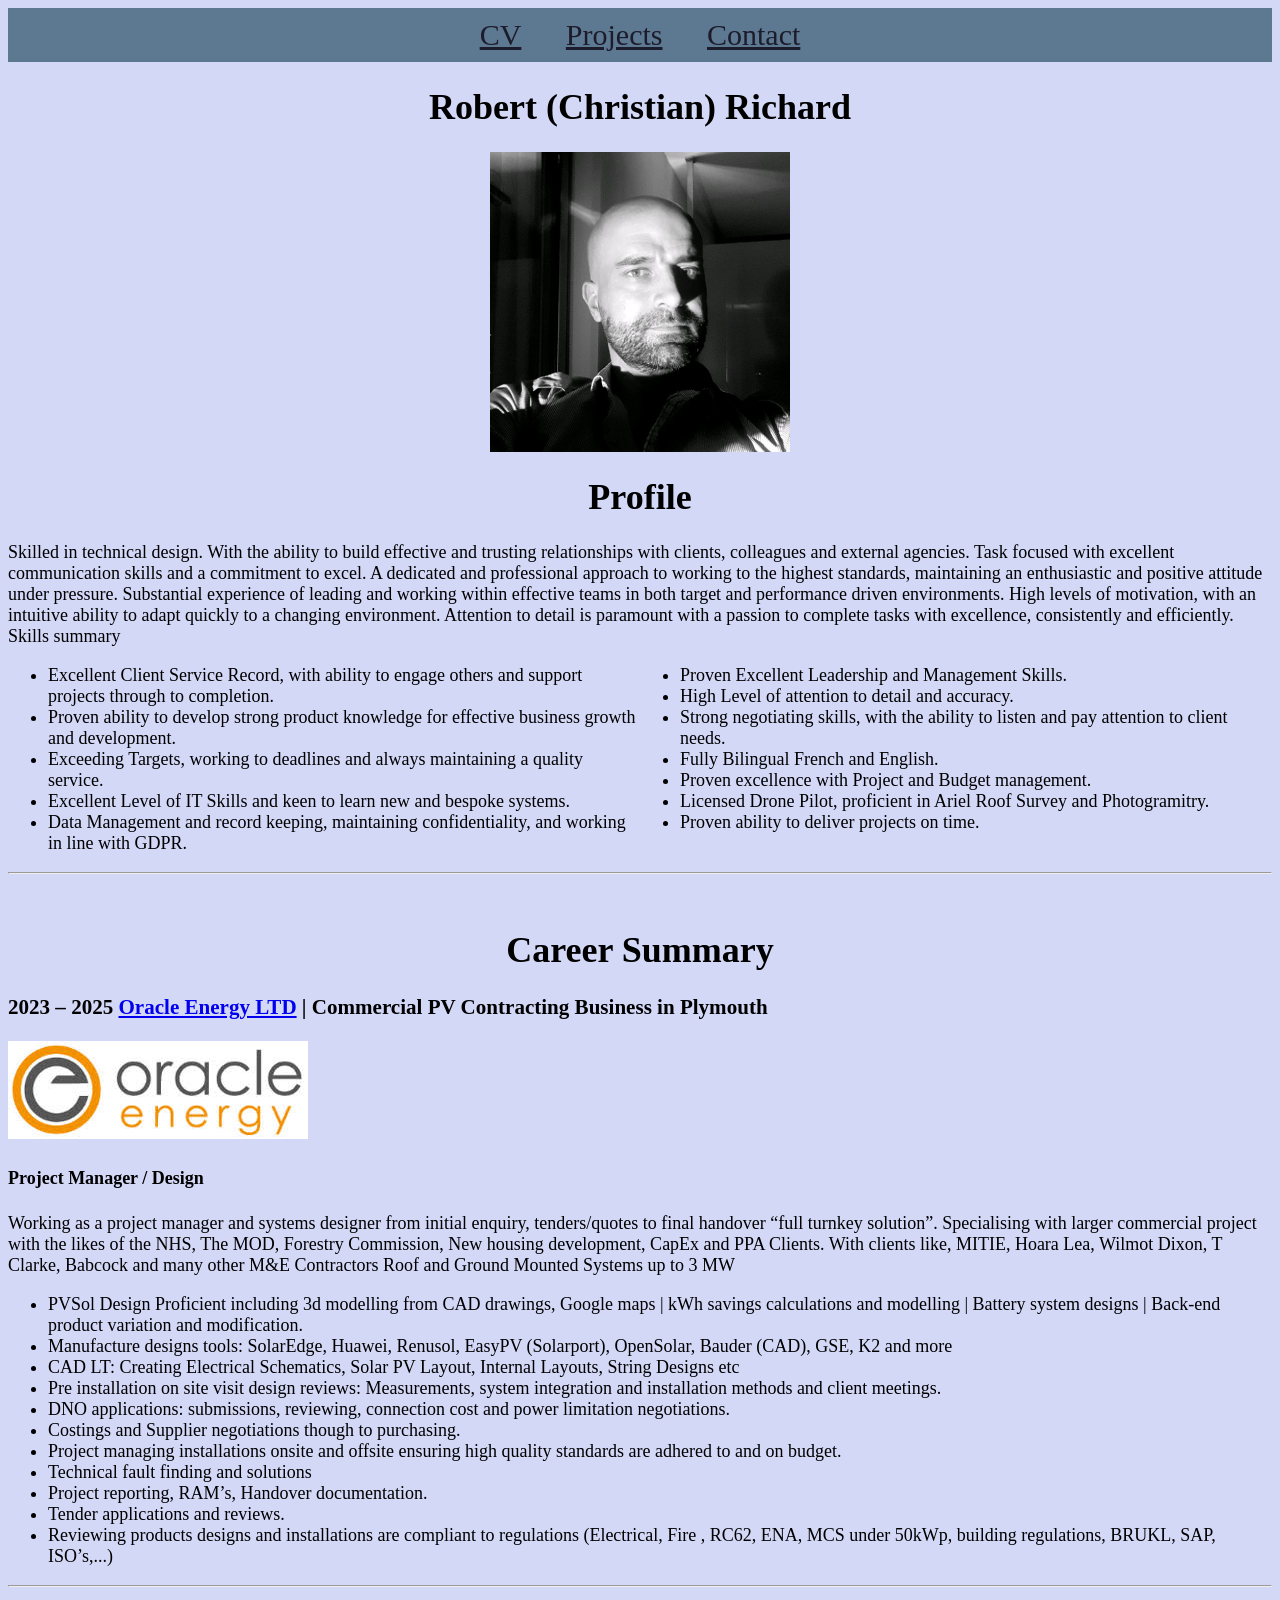
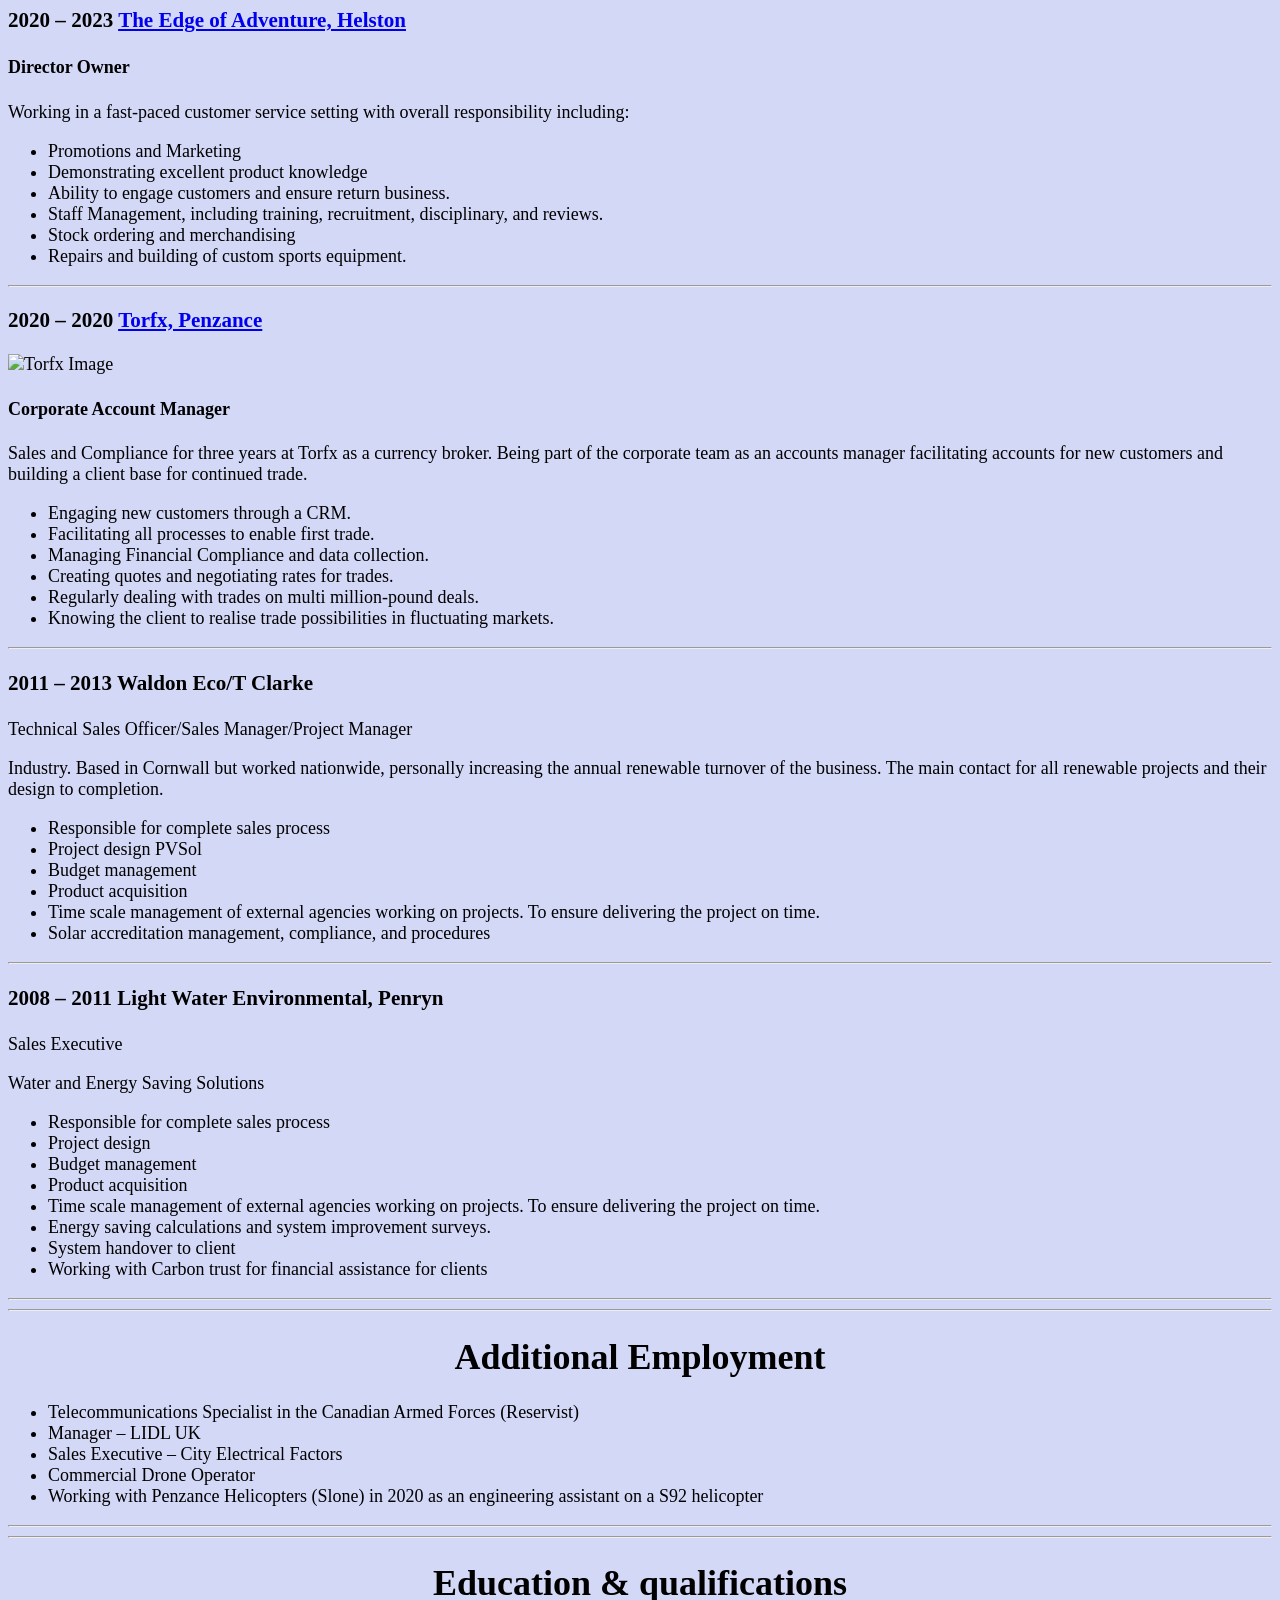
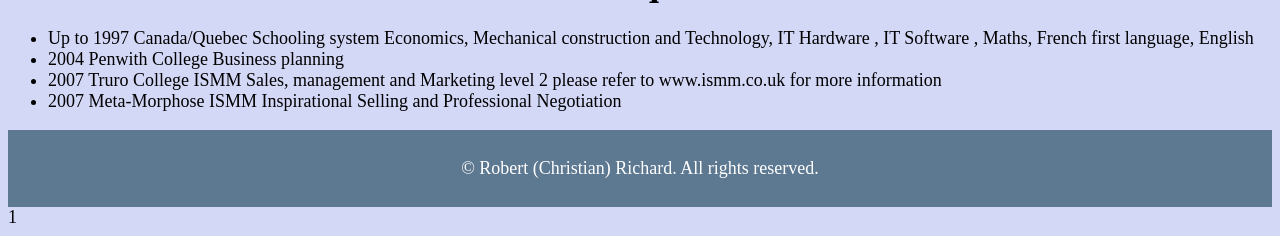
==== index.html @ bf820666 "Upxdate 13" ====
<!DOCTYPE html>
<html lang="en">
<head>
    <meta charset="UTF-8">
    <meta name="viewport" content="width=device-width, initial-scale=1.0">
    <link rel="stylesheet" href="./style.css">
    <title>Robert (Christian) Richard</title>
</head>



    <nav>
        
        <div class="nav-links">
            <a href="./Index.html">CV</a>
            <a href="./Projects.html">Projects</a>
            <a href="./Contact.html">Contact</a>
        </div>

    </nav>


<h1>Robert (Christian) Richard</h1>

<div>
  <img src="./Images/Chris Linkrdin.png" class="center" width="300" alt="Chris LinkedIn Image">

</div>


<body>
<h1>Profile</h1>


<p>Skilled in technical design. With the ability to build effective and trusting relationships with clients, colleagues and external agencies. Task focused with excellent communication skills and a commitment to excel. A dedicated and professional approach to working to the highest standards, maintaining an enthusiastic and positive attitude under pressure.  
Substantial experience of leading and working within effective teams in both target and performance driven environments. High levels of motivation, with an intuitive ability to adapt quickly to a changing environment. Attention to detail is paramount with a passion to complete tasks with excellence, consistently and efficiently. 
Skills summary </p>
<ul class="two-col-list">
	<li>Excellent Client Service Record, with ability to engage others and support projects through to completion.</li>
	<li>Proven ability to develop strong product knowledge for effective business growth and development.</li>
	<li>Exceeding Targets, working to deadlines and always maintaining a quality service.</li>
	<li>Excellent Level of IT Skills and keen to learn new and bespoke systems.</li>
	<li>Data Management and record keeping, maintaining confidentiality, and working in line with GDPR.</li>
	<li>Proven Excellent Leadership and Management Skills.</li>
	<li>High Level of attention to detail and accuracy.</li>
	<li>Strong negotiating skills, with the ability to listen and pay attention to client needs.</li>
	<li>Fully Bilingual French and English.</li>
	<li>Proven excellence with Project and Budget management.</li>
	<li>Licensed Drone Pilot, proficient in Ariel Roof Survey and Photogramitry.</li>
	<li>Proven ability to deliver projects on time.</li>
</ul>

<hr>

<br>
<h1>Career Summary</h1>
<div>

	<h3>
  2023 – 2025 <a href="https://www.oracleenergy.co.uk" target="_blank" rel="noopener noreferrer">Oracle Energy LTD</a> | Commercial PV Contracting Business in Plymouth</h3>

<img src="images/Oracle image 2.jpeg" alt="Oracle LTD Image" width="300" >
<H4>Project Manager / Design</H4>


<p>Working as a project manager and systems designer from initial enquiry, tenders/quotes to final handover “full turnkey solution”.   

Specialising with larger commercial project with the likes of the NHS, The MOD, Forestry Commission, New housing development, CapEx and PPA Clients. With clients like, MITIE, Hoara Lea, Wilmot Dixon, T Clarke, Babcock and many other M&E Contractors 

Roof and Ground Mounted Systems up to 3 MW</p>
   	
<ul>
	<li>PVSol Design Proficient including 3d modelling from CAD drawings, Google maps | kWh savings calculations and modelling | Battery system designs | Back-end product variation and modification. </li>
	<li>Manufacture designs tools: SolarEdge, Huawei, Renusol, EasyPV (Solarport), OpenSolar, Bauder (CAD), GSE, K2 and more</li>
	<li>CAD LT: Creating Electrical Schematics, Solar PV Layout, Internal Layouts, String Designs etc </li>
	<li>Pre installation on site visit design reviews: Measurements, system integration and installation methods and client meetings. </li>
	<li>DNO applications: submissions, reviewing, connection cost and power limitation negotiations.   </li>
	<li>Costings and Supplier negotiations though to purchasing.  </li>
	<li>Project managing installations onsite and offsite ensuring high quality standards are adhered to and on budget.</li>
	<li>Technical fault finding and solutions </li>
	<li>Project reporting, RAM’s, Handover documentation. </li>
	<li>Tender applications and reviews. </li>
	<li>Reviewing products designs and installations are compliant to regulations (Electrical, Fire , RC62, ENA, MCS under 50kWp, building regulations, BRUKL, SAP, ISO’s,...) </li>

</div>

<hr>

<div>

<h3>2020 – 2023		 <a <a href="https://cornwall-living.co.uk/business/edge-of-adventure/" target="_blank" rel="noopener noreferrer"> The Edge of Adventure, Helston</a></h3>



<h4>Director Owner</h4> 
 
<p>Working in a fast-paced customer service setting with overall responsibility including: </p>
<ul>
	<li>Promotions and Marketing </li>
	<li>Demonstrating excellent product knowledge </li>
	<li>Ability to engage customers and ensure return business. </li>
	<li>Staff Management, including training, recruitment, disciplinary, and reviews. </li>
	<li>Stock ordering and merchandising </li>
	<li>Repairs and building of custom sports equipment. </li>
</ul>

</div>

<hr>

<div>
 
<h3>2020 – 2020 <a href="https://blog.torfx.com/company-news/meet-the-team-chris-richard-corporate-accountant-executive/" target="_blank" rel="noopener noreferrer">Torfx, Penzance</a> </h3>
<img src="/GithubPersonalwebpage/Images/Torfx.jpeg" alt="Torfx Image" width="300" >


<h4>Corporate Account Manager</h4>
 
<p>Sales and Compliance for three years at Torfx as a currency broker. Being part of the corporate team as an accounts manager facilitating accounts for new customers and building a client base for continued trade.</p>
<ul>

<li>Engaging new customers through a CRM. </li>
<li>Facilitating all processes to enable first trade. </li>
<li>Managing Financial Compliance and data collection. </li>
<li>Creating quotes and negotiating rates for trades. </li>
<li>Regularly dealing with trades on multi million-pound deals. </li>
<li>Knowing the client to realise trade possibilities in fluctuating markets. </li>
</ul> 


</div>

<hr>

<div>
 
<h3>2011 – 2013 	 	  	Waldon Eco/T Clarke </h3>
<h4></h4>Technical Sales Officer/Sales Manager/Project Manager </h4>
 
<p> Industry. Based in Cornwall but worked nationwide, personally increasing the annual renewable turnover of the business. The main contact for all renewable projects and their design to completion. </p>
<ul>
	<li>Responsible for complete sales process </li>
	<li>Project design PVSol</li>
	<li>Budget management </li>
	<li>Product acquisition </li>
	<li>Time scale management of external agencies working on projects. To ensure delivering the project on time. </li>
	<li>Solar accreditation management, compliance, and procedures </li>

</ul> 
</div>

<hr>

<div>
 
<h3>2008 – 2011  	 	 	Light Water Environmental, Penryn </h3> 
<h4></h4>Sales Executive</h4>
 
<p>Water and Energy Saving Solutions </p>
<ul>
	<li>Responsible for complete sales process </li>
	<li>Project design </li>
	<li>Budget management </li>
	<li>Product acquisition </li>
	<li>Time scale management of external agencies working on projects. To ensure delivering the project on time. </li>
	<li>Energy saving calculations and system improvement surveys. </li>
	<li>System handover to client </li>
	<li>Working with Carbon trust for financial assistance for clients </li>
 
</ul> 

</div>

<hr>
<hr>

<div>
<h1>Additional Employment</h1>
 <ul>

<li>Telecommunications Specialist in the Canadian Armed Forces (Reservist) 
<li> Manager – LIDL UK 
<li>Sales Executive – City Electrical Factors 
<li>Commercial Drone Operator
<li>Working with Penzance Helicopters (Slone) in 2020 as an engineering assistant on a S92 helicopter   
 </ul>

</div>


<hr>
<hr>

<div>

<h1>Education & qualifications</h1>
<ul>
	<li>Up to 1997 Canada/Quebec Schooling system Economics, Mechanical construction and Technology, IT Hardware , IT Software , Maths, French first language, English </li>
	<li>2004 Penwith College Business planning  </li>
	<li>2007 Truro College ISMM Sales, management and Marketing level 2 please refer to www.ismm.co.uk for more information </li>
	<li>2007 Meta-Morphose ISMM Inspirational Selling and Professional Negotiation   </li>
</ul>




  <footer>
    <div id="footer">
        <p>&copy; Robert (Christian) Richard. All rights reserved.</p>
    </div>
  </footer>

1
</html>
---- style.css ----
nav {
    background-color: #5d7891;
    color: white;
    padding: 10px 20px;
    text-align: center;

}

nav .nav-links a {
    font-size: 30px;  
margin: 0 20px


}

nav .nav-links a {
    color: #1d1c2c; /* ← pick any colour you want */
}


body {

* 
    margin: 0;
    padding: 0;
    box-sizing: border-box;
    font-family: times new roman;
font-size: 18px;

    background-color: #d4d8f7;


}


img.center {
  display: block;
  margin-left: auto;
  margin-right: auto;


}



h1 {
    text-align: center;
}


.two-col-list {
  columns: 2;
  column-gap: 40px; 
}


.big-center {
  font-size: 22px;
  text-align: center;

}





.form-group {
    margin-bottom: 20px;
}

.section {
    margin: auto;
    padding: 20px;
    margin-bottom: 40px;
    width: 800px
}

input[type="submit"] {
    background-color: #007acc;
    color: white;
    border: none;
    padding: 10px 20px;
    cursor: pointer;
    border-radius: 4px;

}

.my-text-h2 {
  text-align: center;
}




footer {
    background-color: #5d7891;
    color: white;
    padding: 10px 20px;
    text-align: center;

}
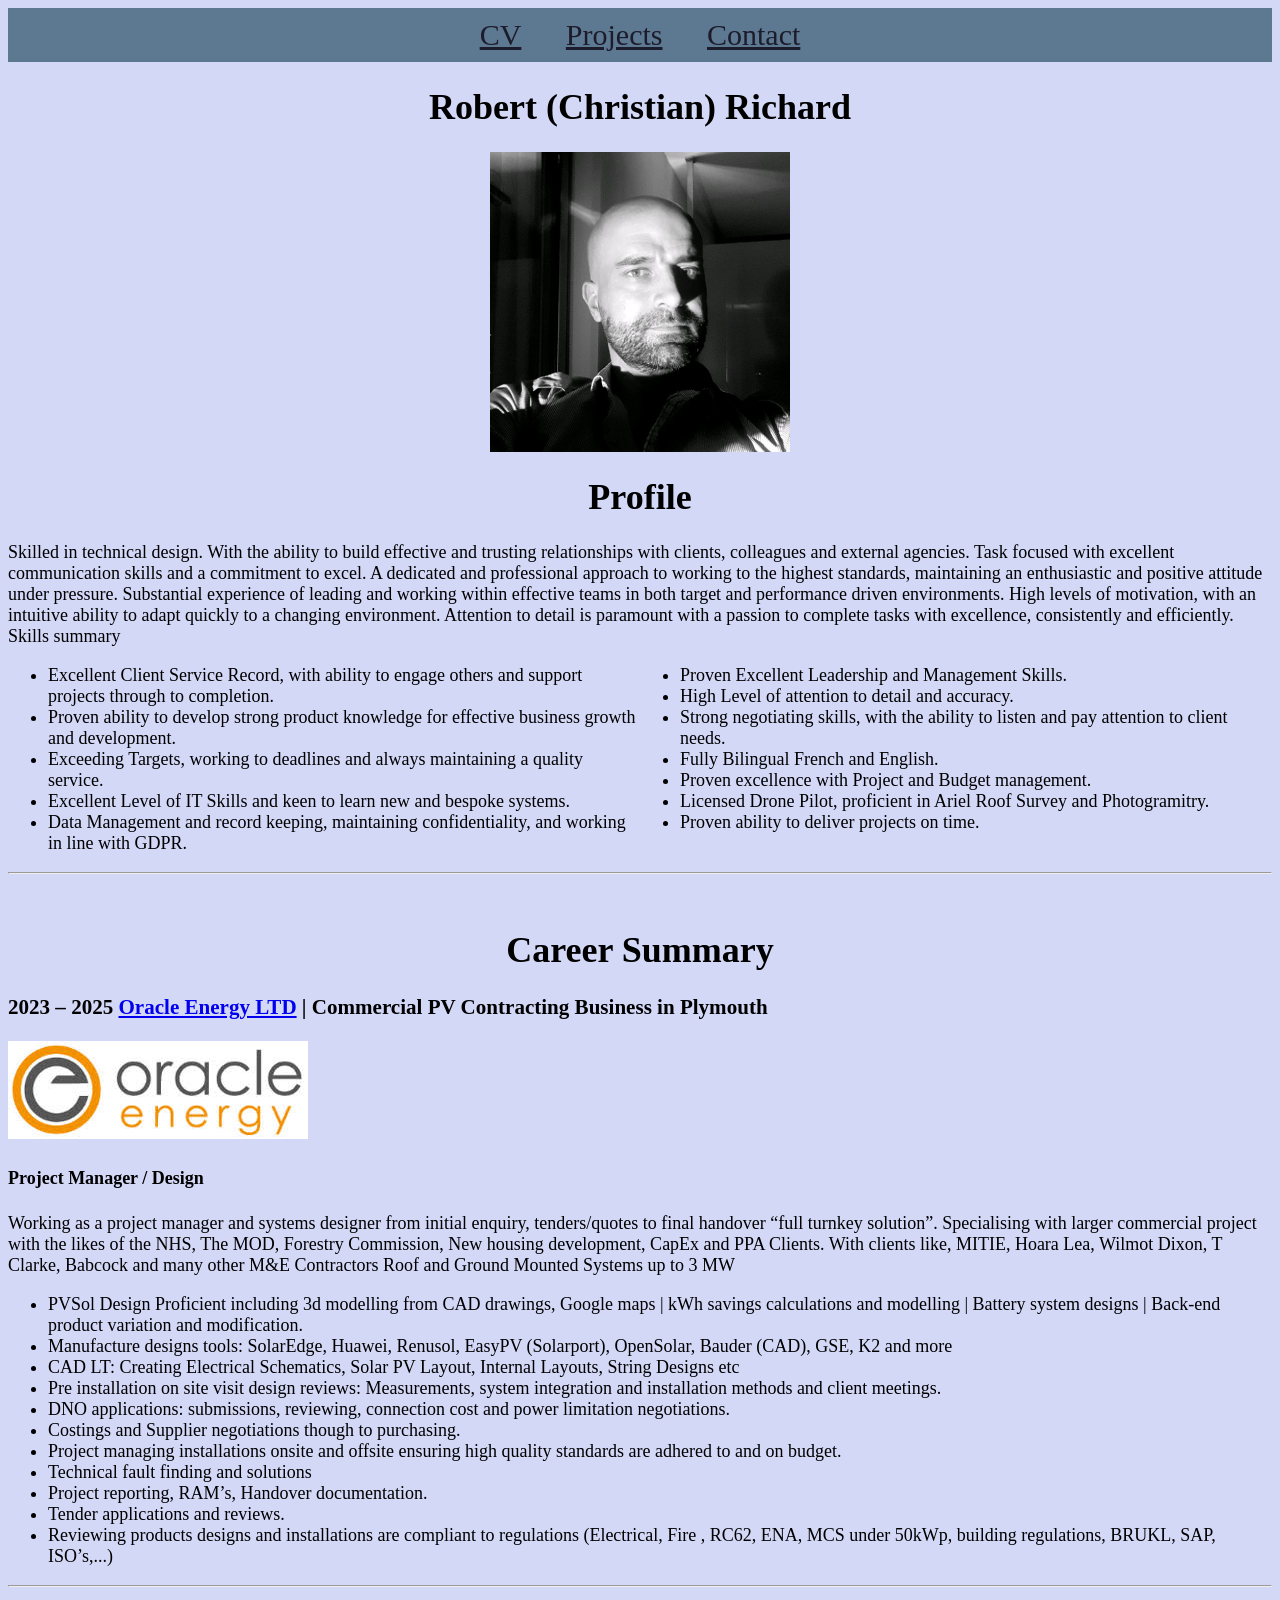
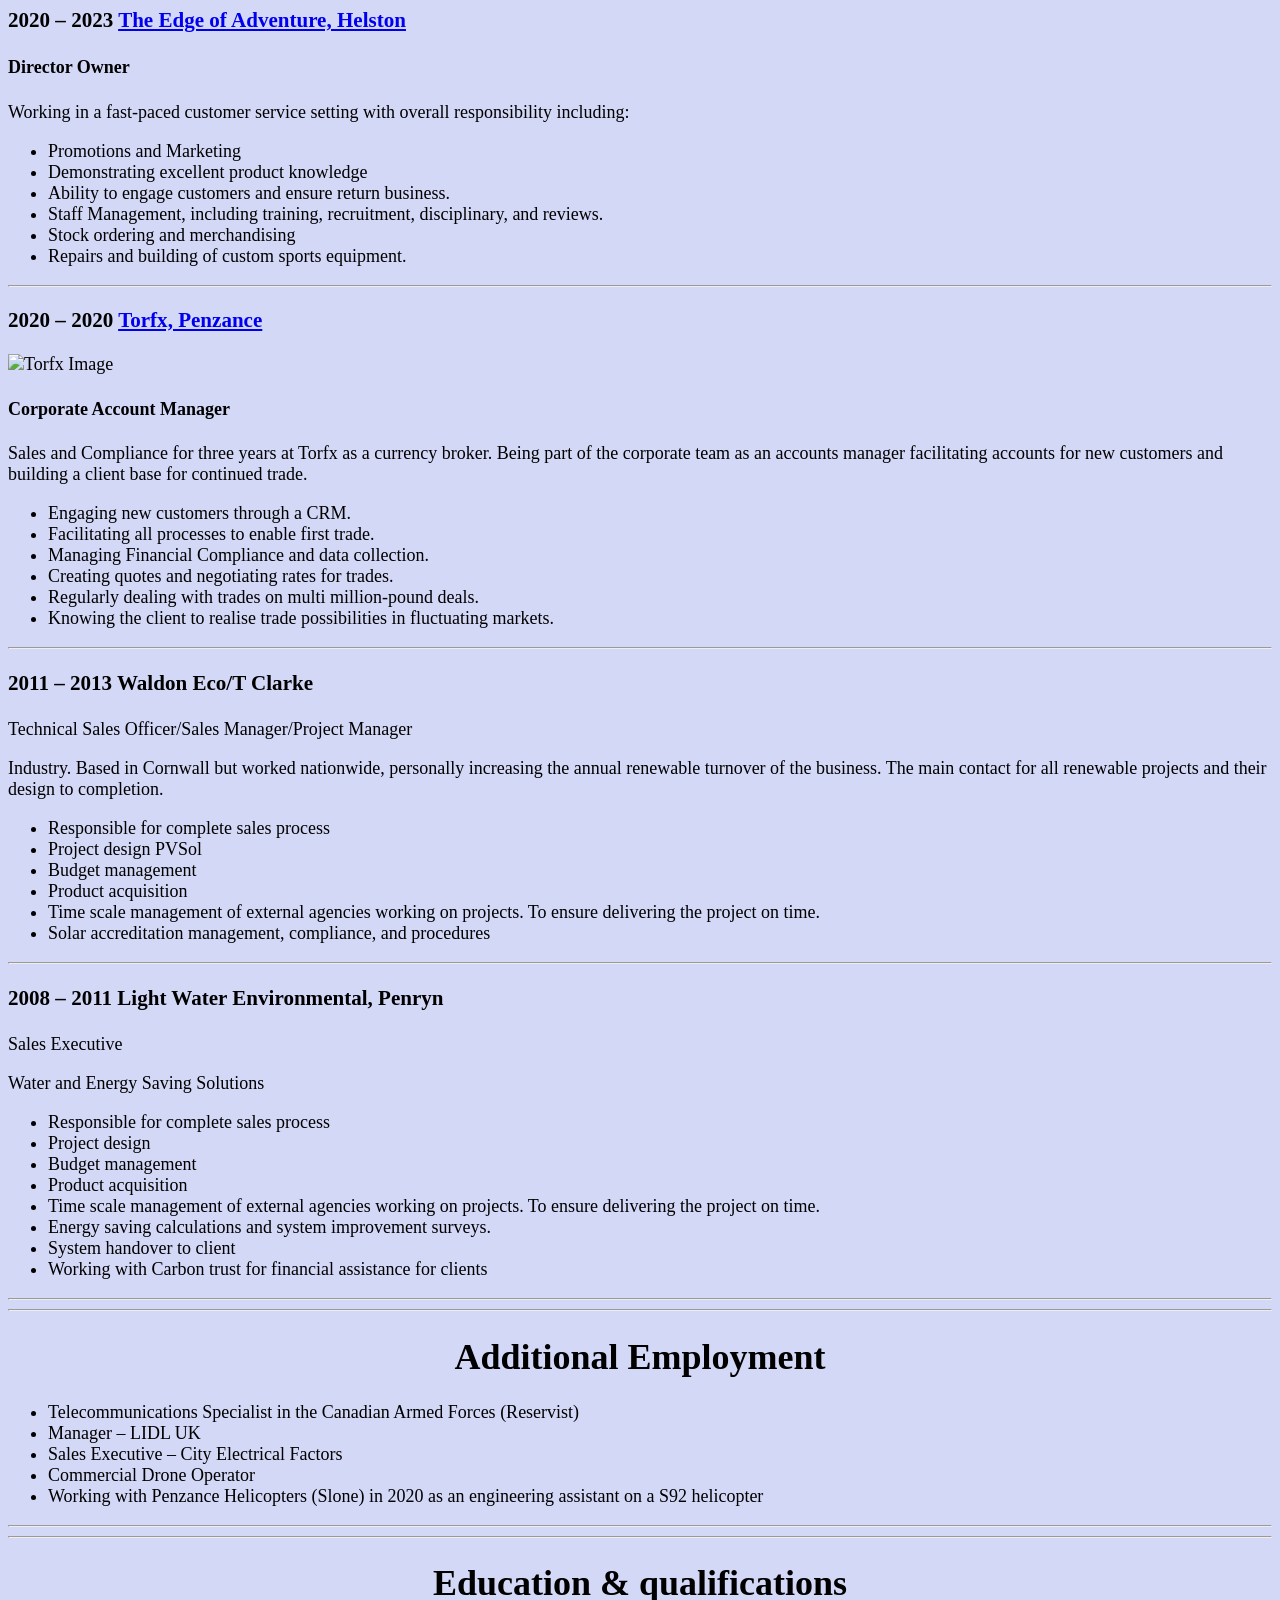
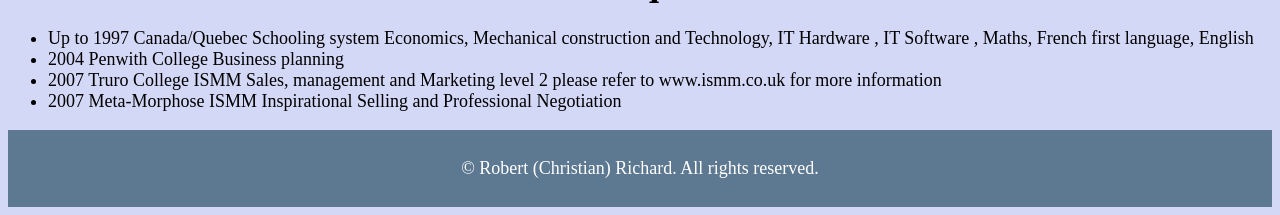
==== commit d9831e4d: "Update 15" ====
--- a/index.html
+++ b/index.html
@@ -12,9 +12,9 @@
     <nav>
         
         <div class="nav-links">
-            <a href="./Index.html">CV</a>
-            <a href="./Projects.html">Projects</a>
-            <a href="./Contact.html">Contact</a>
+            <a href="./index.html">CV</a>
+            <a href="./projects.html">Projects</a>
+            <a href="./contact.html">Contact</a>
         </div>
 
     </nav>
@@ -210,5 +210,5 @@
     </div>
   </footer>
 
-1
+
 </html>
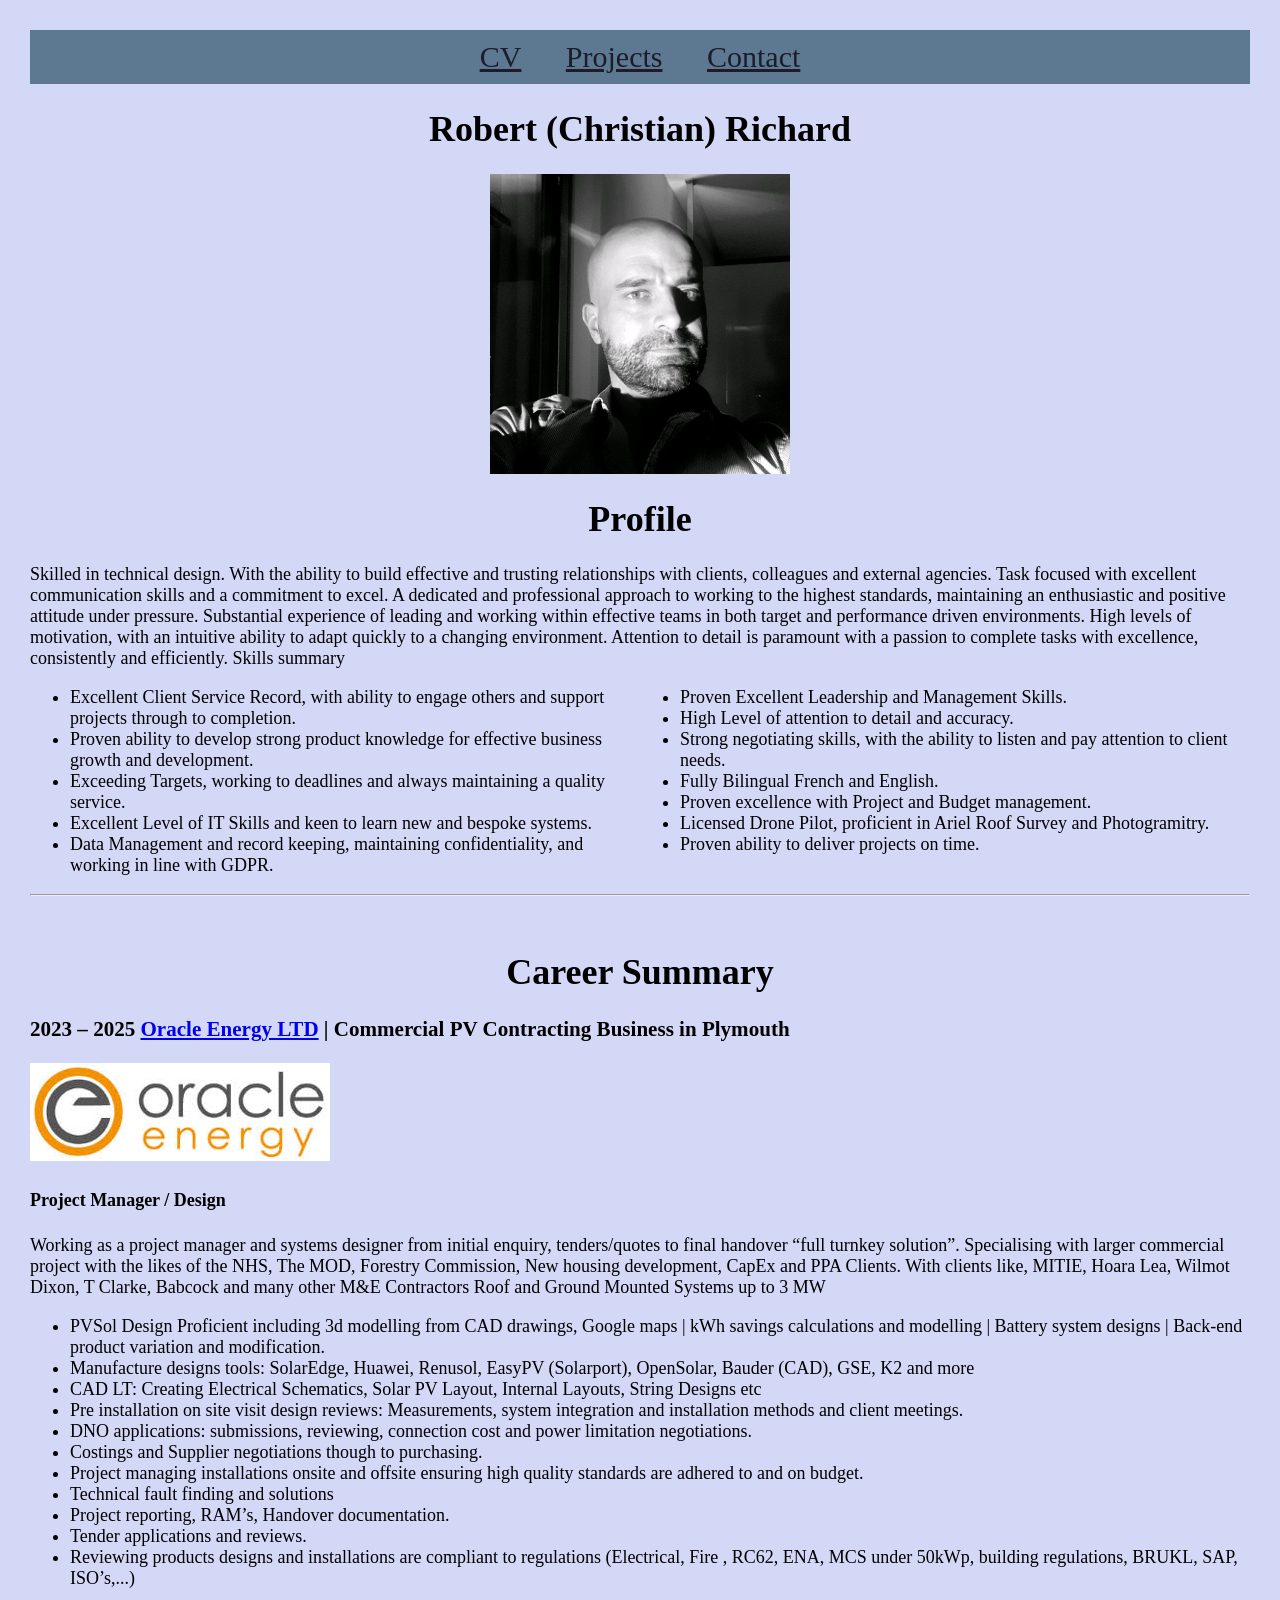
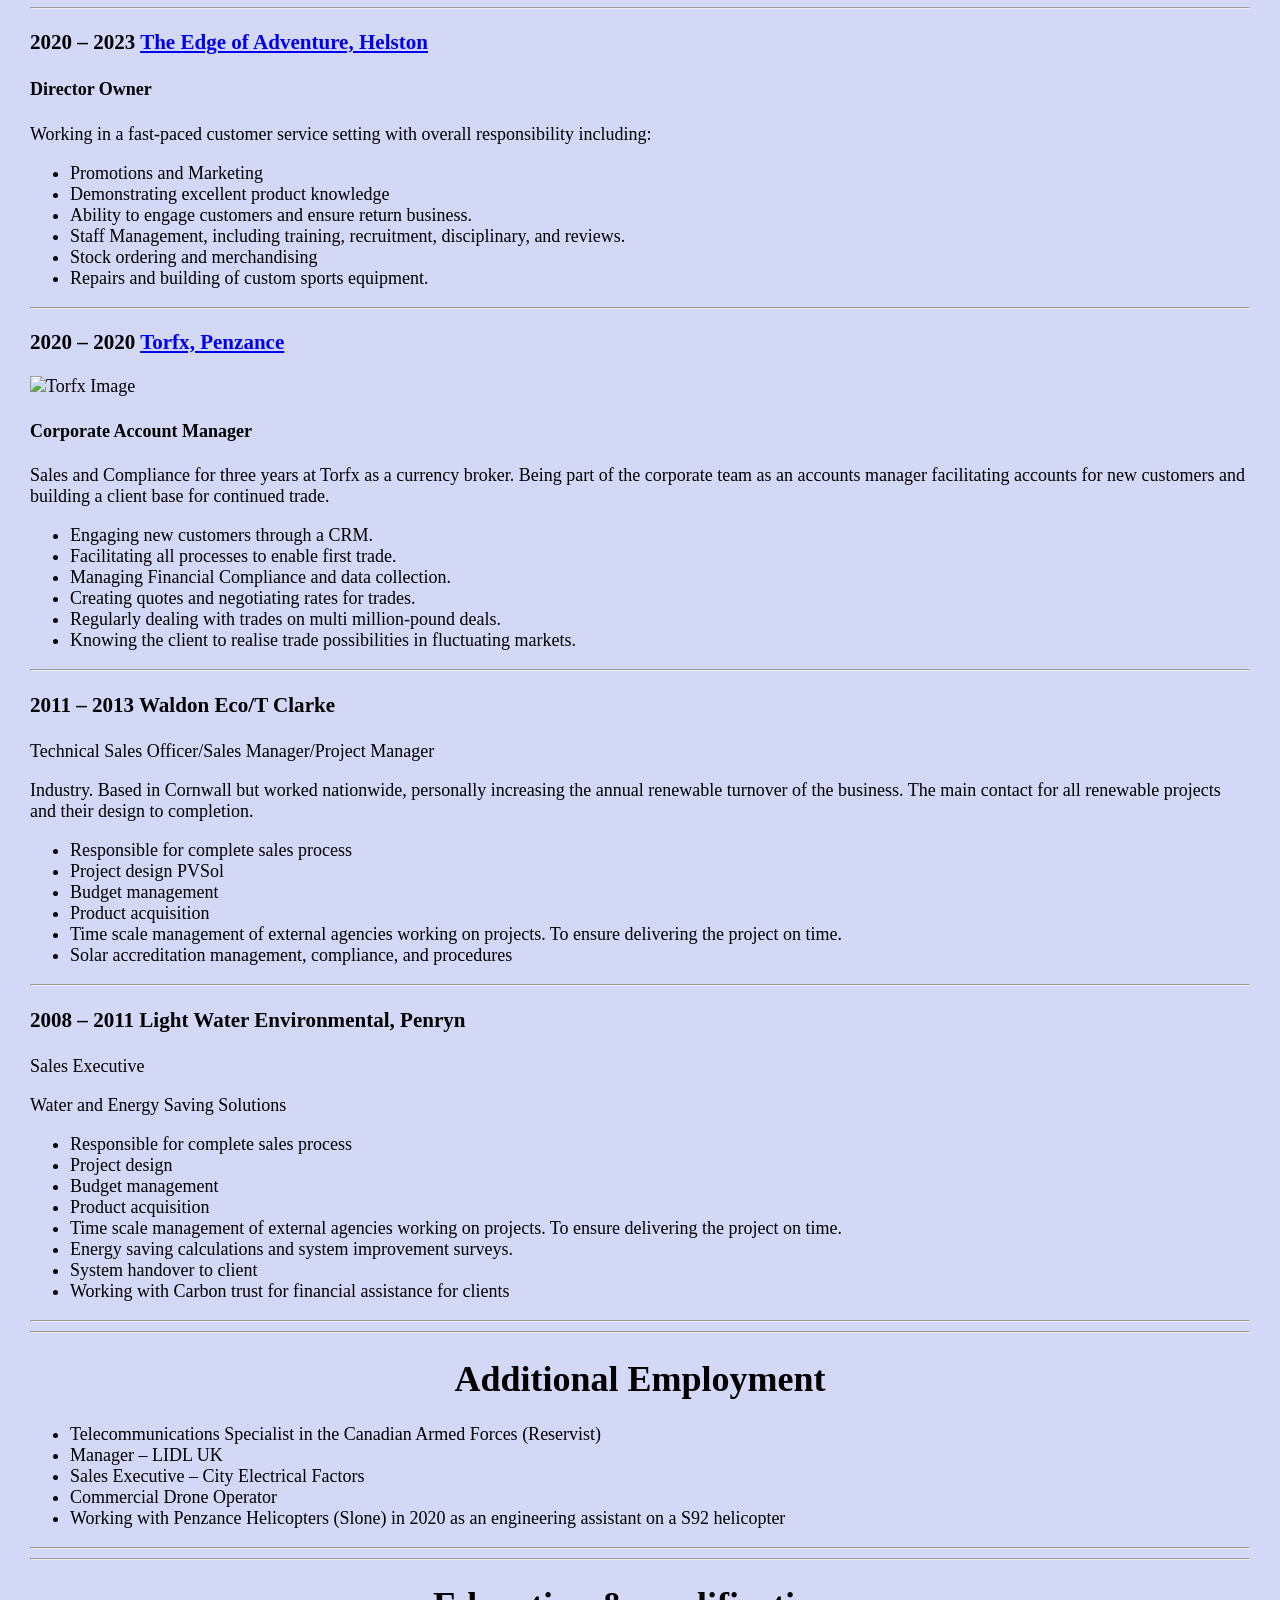
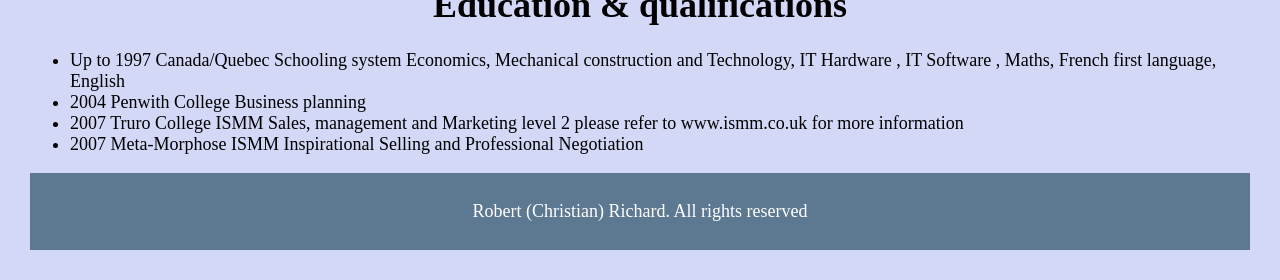
==== commit 78c52166: "Update 17" ====
--- a/index.html
+++ b/index.html
@@ -23,7 +23,7 @@
 <h1>Robert (Christian) Richard</h1>
 
 <div>
-  <img src="./Images/Chris Linkrdin.png" class="center" width="300" alt="Chris LinkedIn Image">
+  <img src="./images/Chris Linkrdin.png" class="center" width="300" alt="Chris LinkedIn Image">
 
 </div>
 
@@ -111,7 +111,7 @@
 <div>
  
 <h3>2020 – 2020 <a href="https://blog.torfx.com/company-news/meet-the-team-chris-richard-corporate-accountant-executive/" target="_blank" rel="noopener noreferrer">Torfx, Penzance</a> </h3>
-<img src="/GithubPersonalwebpage/Images/Torfx.jpeg" alt="Torfx Image" width="300" >
+<img src="/GithubPersonalwebpage/images/Torfx.jpeg" alt="Torfx Image" width="300" >
 
 
 <h4>Corporate Account Manager</h4>
@@ -206,7 +206,7 @@
 
   <footer>
     <div id="footer">
-        <p>&copy; Robert (Christian) Richard. All rights reserved.</p>
+        <p>Robert (Christian) Richard. All rights reserved</p>
     </div>
   </footer>
 
--- a/style.css
+++ b/style.css
@@ -23,8 +23,7 @@
 
 body {
 
-* 
-    margin: 0;
+    margin: 30px;
     padding: 0;
     box-sizing: border-box;
     font-family: times new roman;
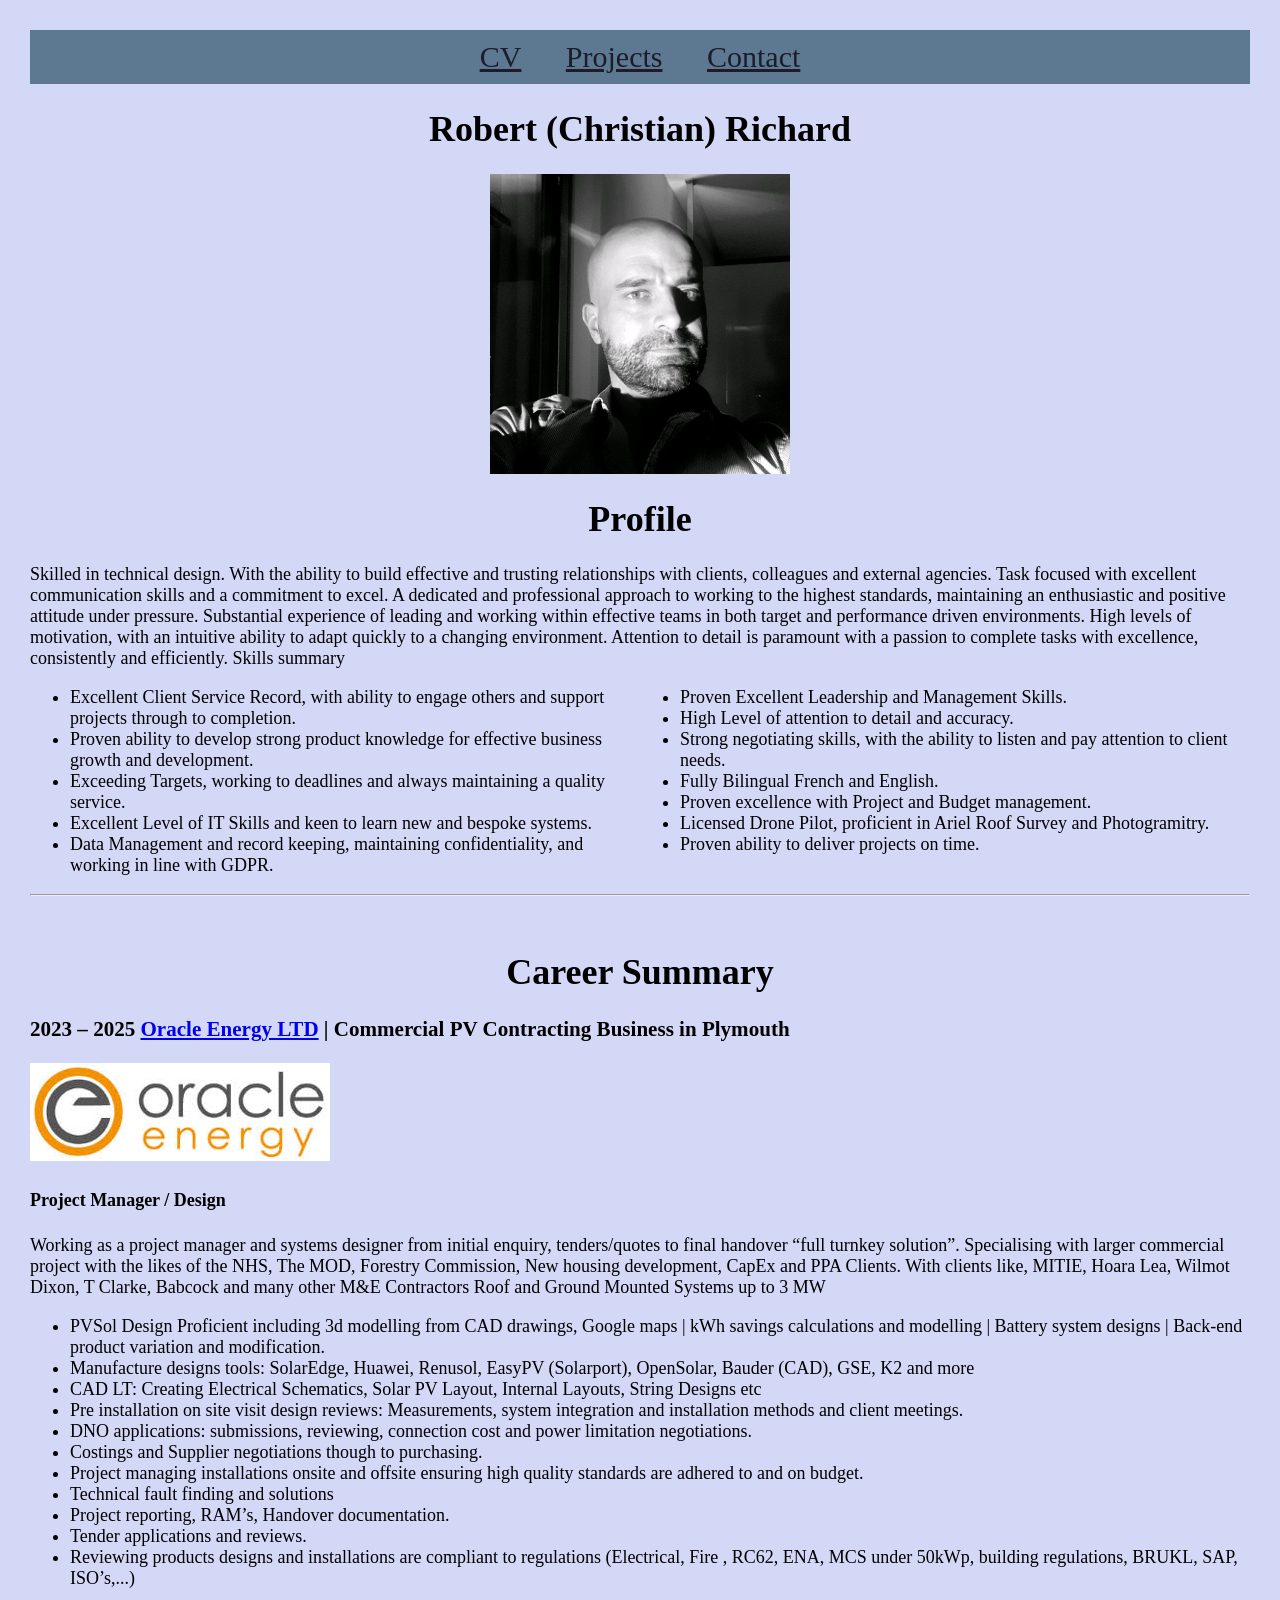
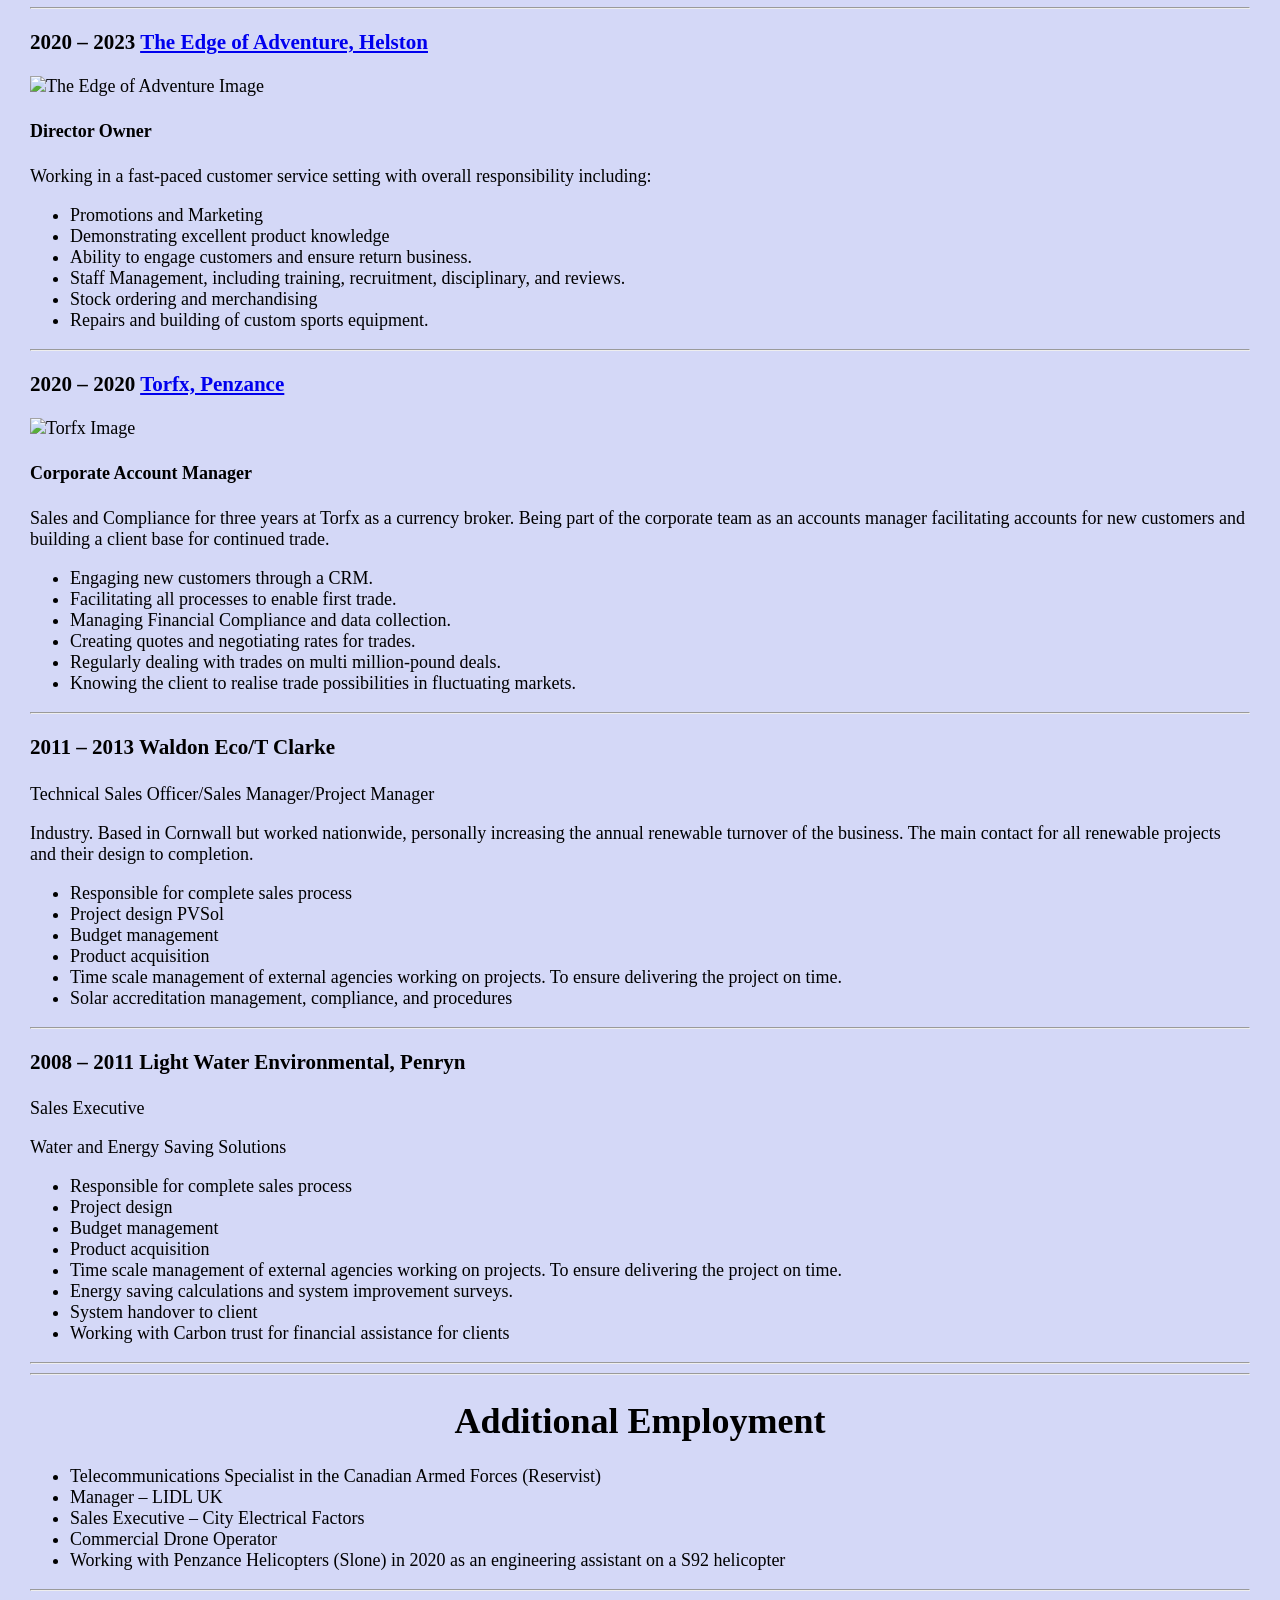
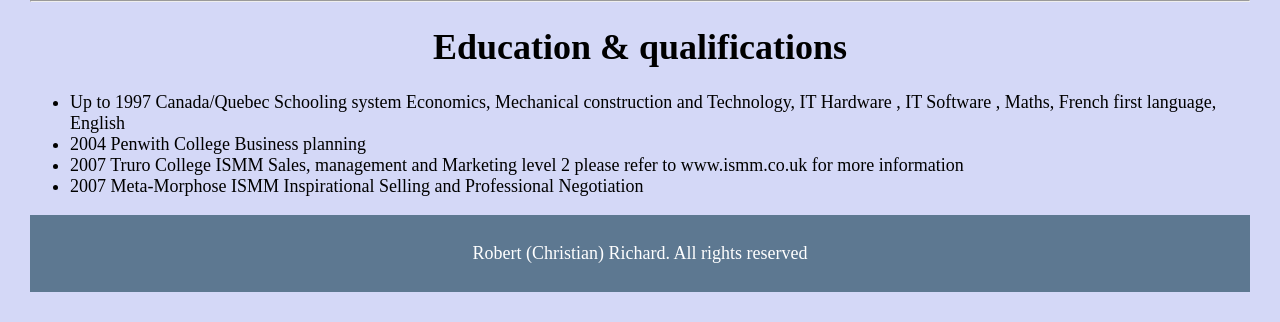
==== commit 48ed4da3: "Update 18" ====
--- a/index.html
+++ b/index.html
@@ -23,7 +23,7 @@
 <h1>Robert (Christian) Richard</h1>
 
 <div>
-  <img src="./images/Chris Linkrdin.png" class="center" width="300" alt="Chris LinkedIn Image">
+  <img src="./images/ChrisLinkrdin.png" class="center" width="300" alt="Chris LinkedIn Image">
 
 </div>
 
@@ -59,7 +59,7 @@
 	<h3>
   2023 – 2025 <a href="https://www.oracleenergy.co.uk" target="_blank" rel="noopener noreferrer">Oracle Energy LTD</a> | Commercial PV Contracting Business in Plymouth</h3>
 
-<img src="images/Oracle image 2.jpeg" alt="Oracle LTD Image" width="300" >
+<img src="images/Oracleimage2.jpeg" alt="Oracle LTD Image" width="300" >
 <H4>Project Manager / Design</H4>
 
 
@@ -90,7 +90,7 @@
 
 <h3>2020 – 2023		 <a <a href="https://cornwall-living.co.uk/business/edge-of-adventure/" target="_blank" rel="noopener noreferrer"> The Edge of Adventure, Helston</a></h3>
 
-
+<img src="images/TheEdgeofAdventure.jpeg" alt="The Edge of Adventure Image" width="300" >
 
 <h4>Director Owner</h4> 
  
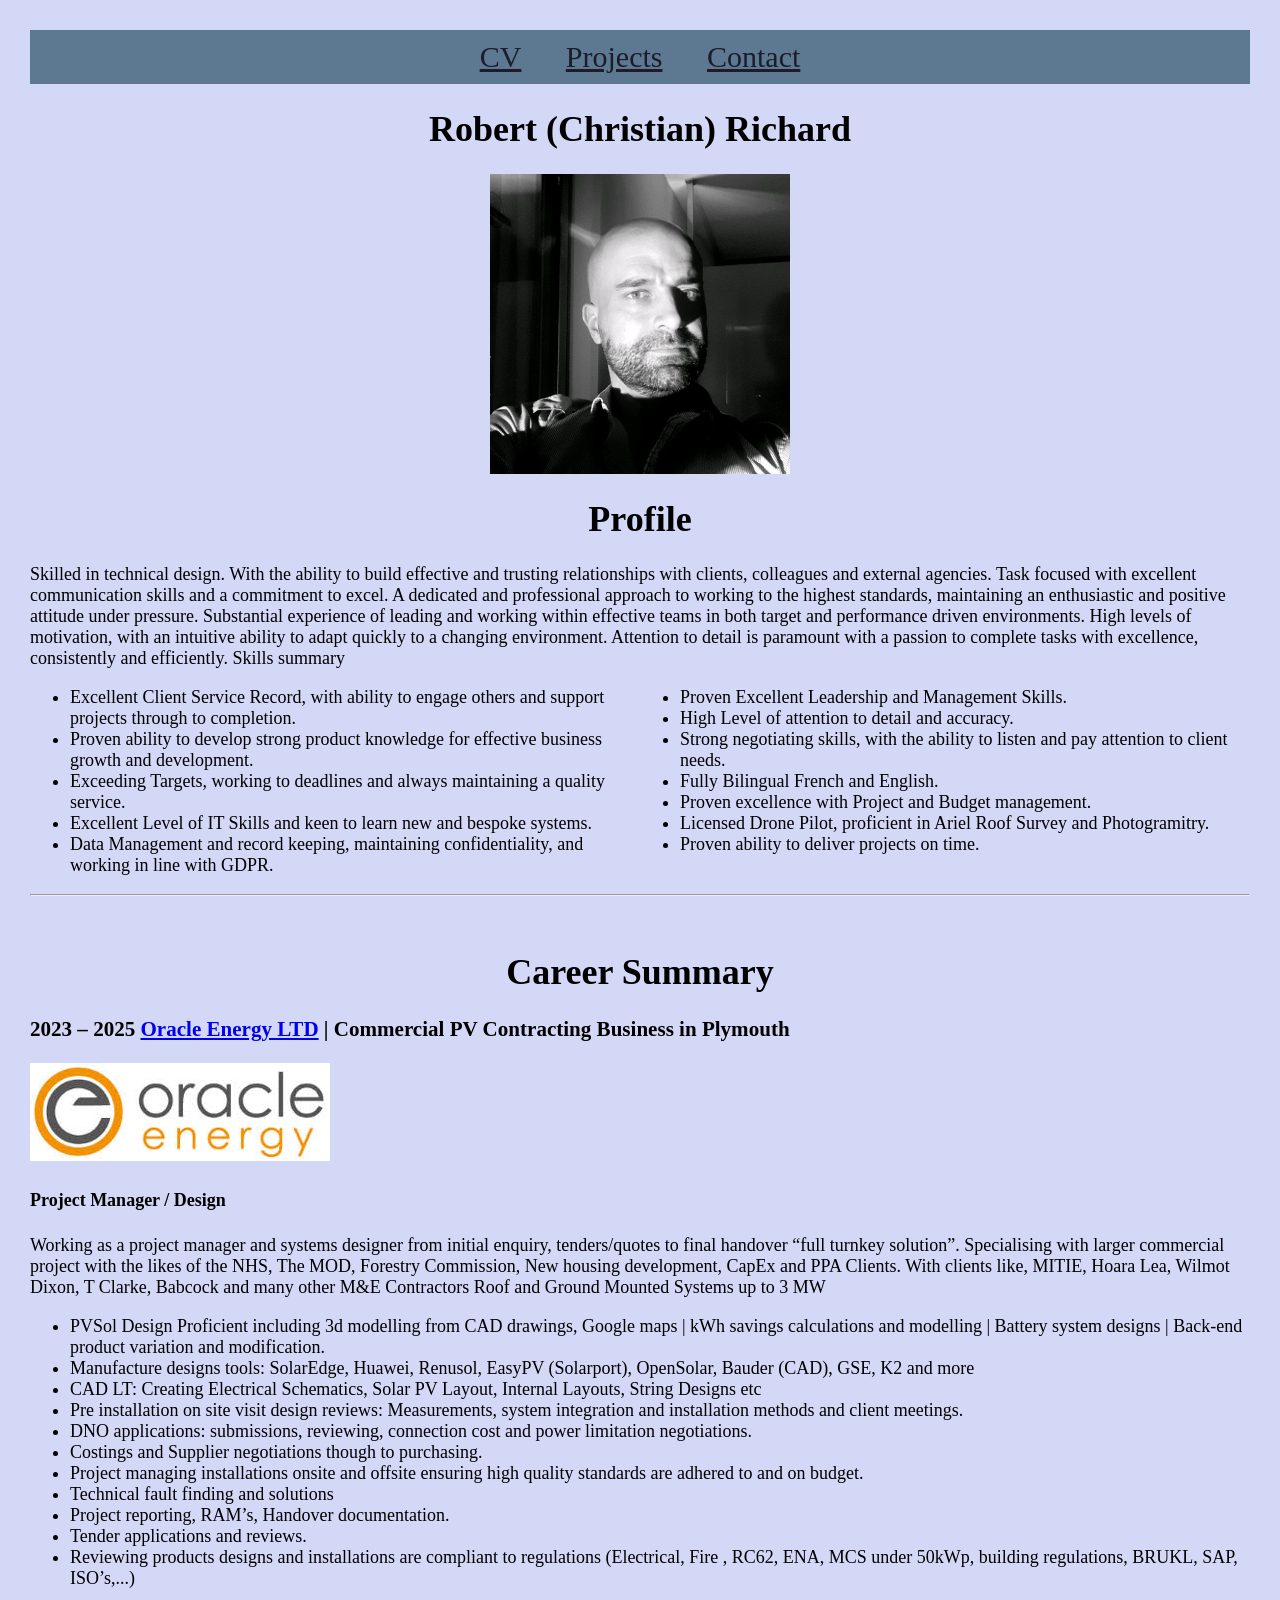
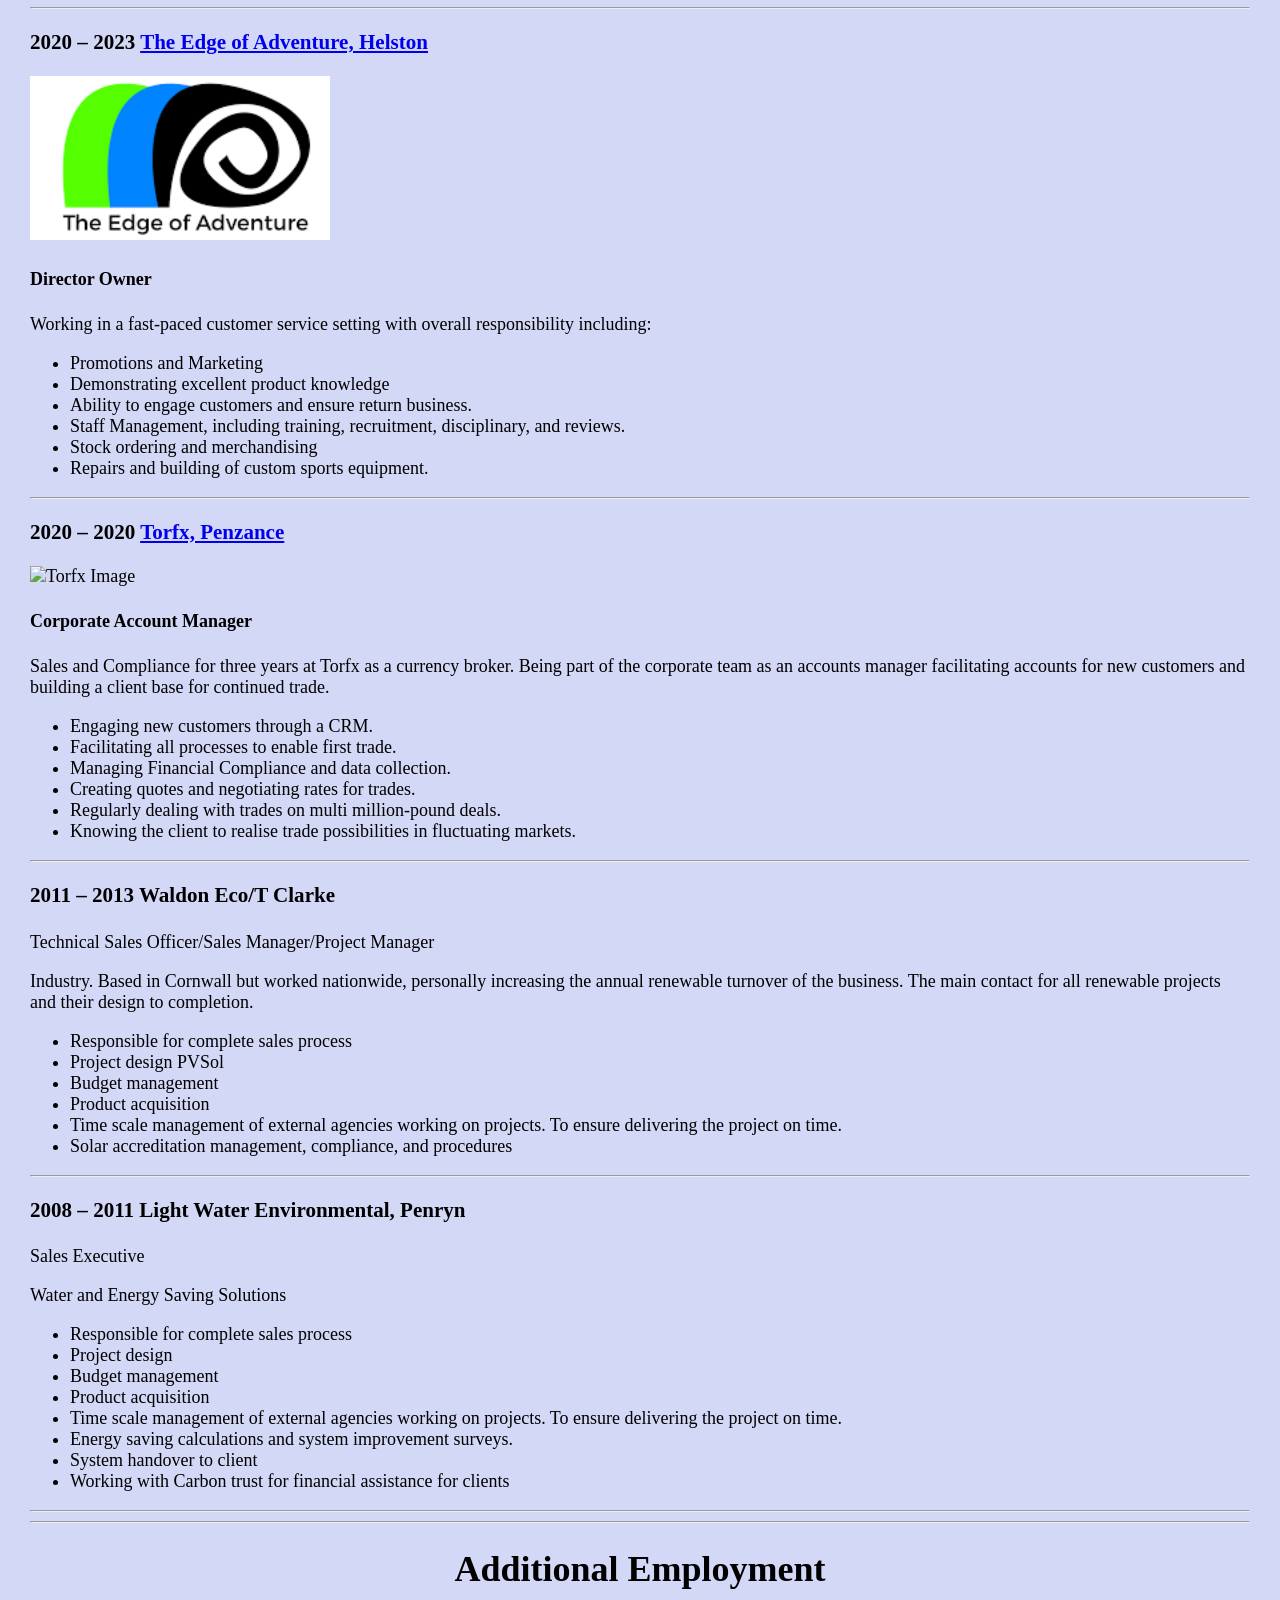
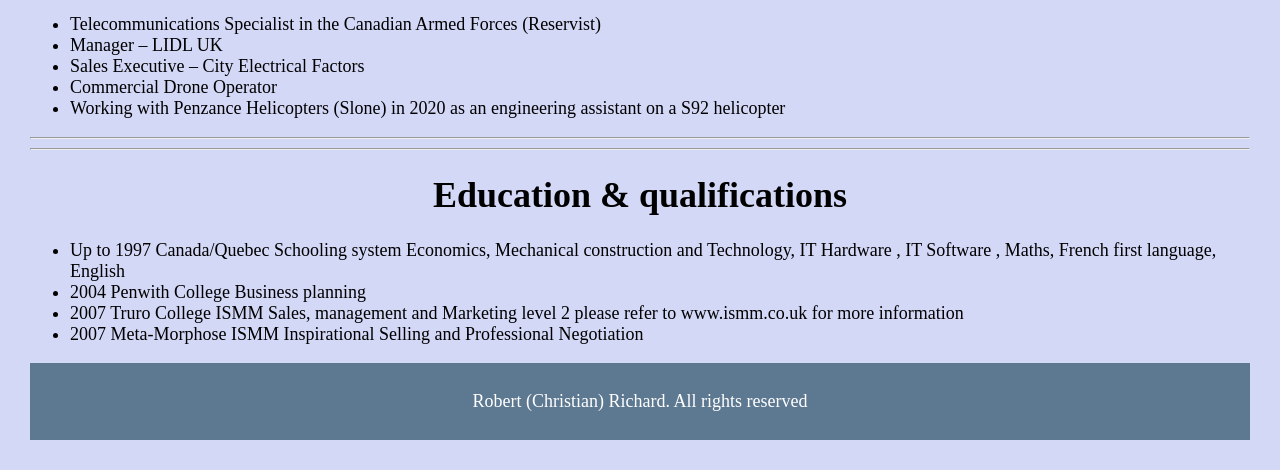
==== commit 62ffcdf3: "UPdate 19" ====
--- a/index.html
+++ b/index.html
@@ -90,7 +90,7 @@
 
 <h3>2020 – 2023		 <a <a href="https://cornwall-living.co.uk/business/edge-of-adventure/" target="_blank" rel="noopener noreferrer"> The Edge of Adventure, Helston</a></h3>
 
-<img src="images/TheEdgeofAdventure.jpeg" alt="The Edge of Adventure Image" width="300" >
+<img src="images/Theedge.png" alt="The Edge of Adventure Image" width="300" >
 
 <h4>Director Owner</h4> 
  
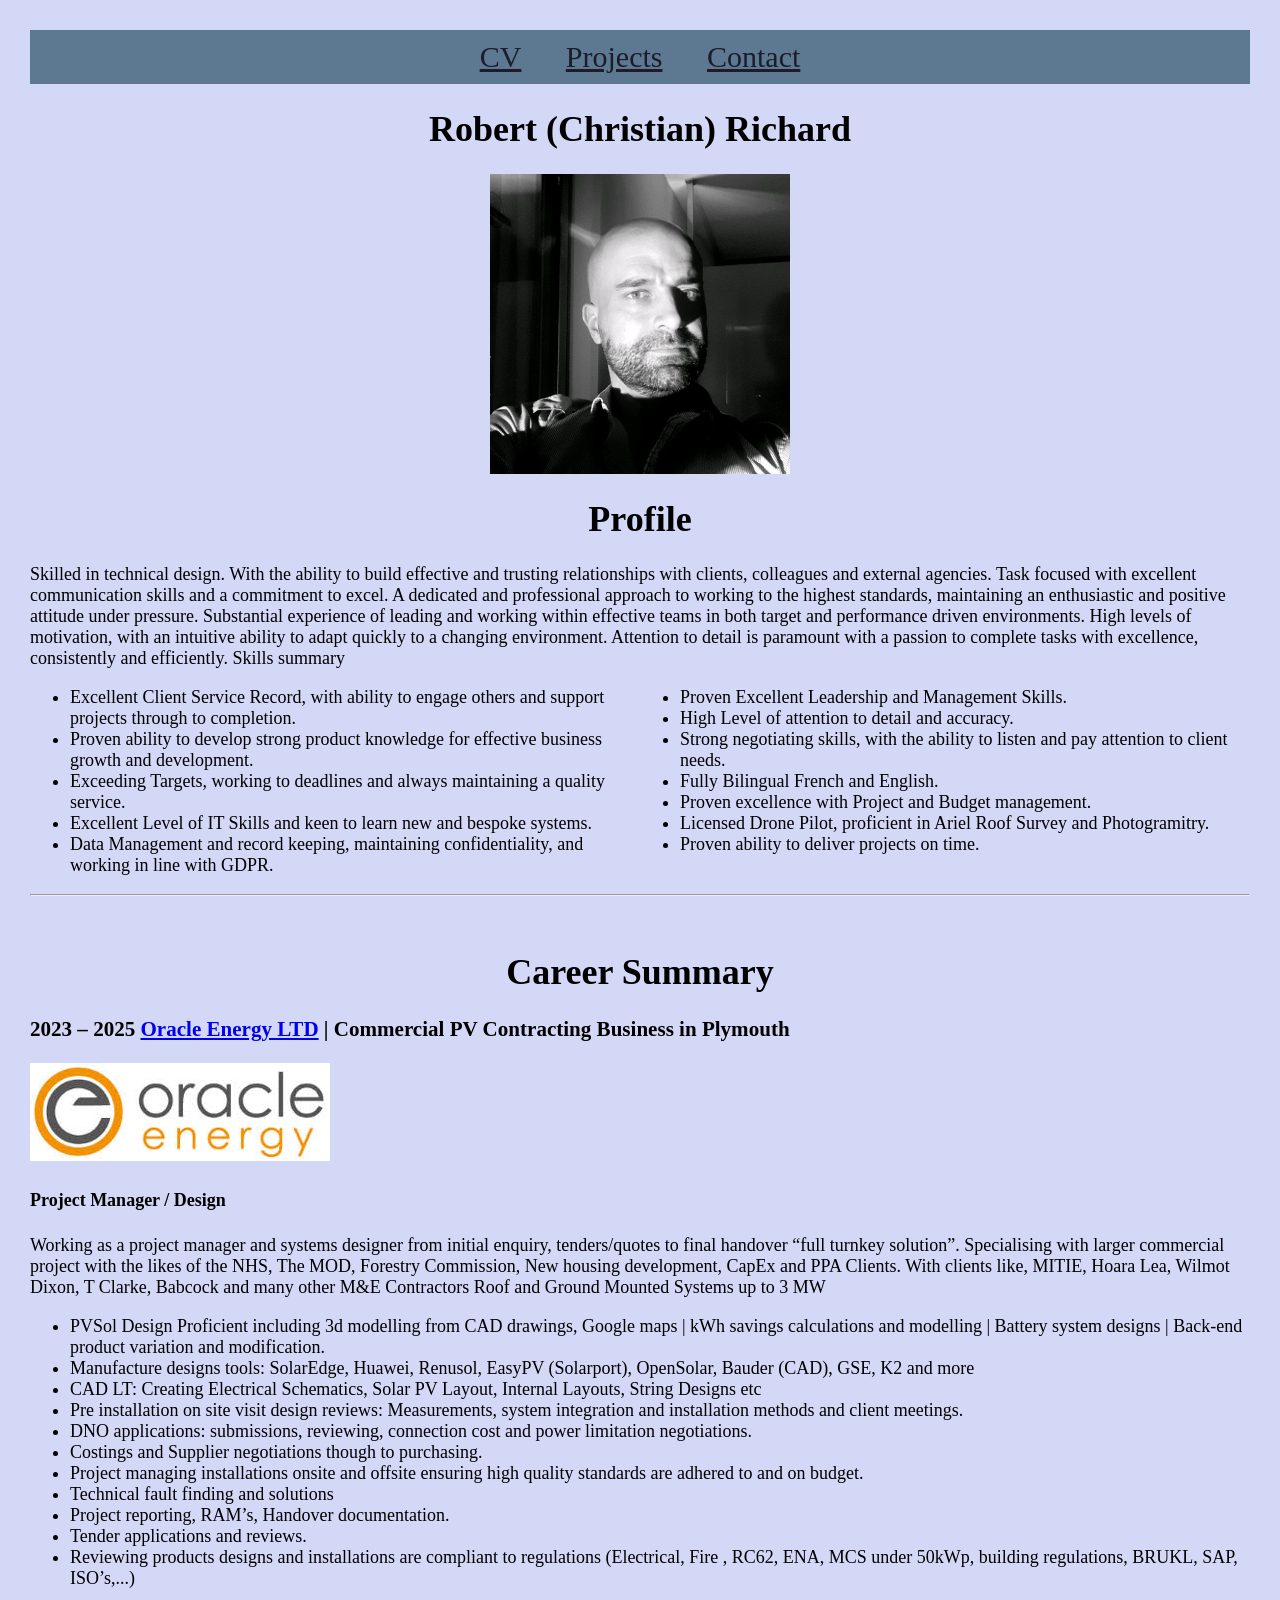
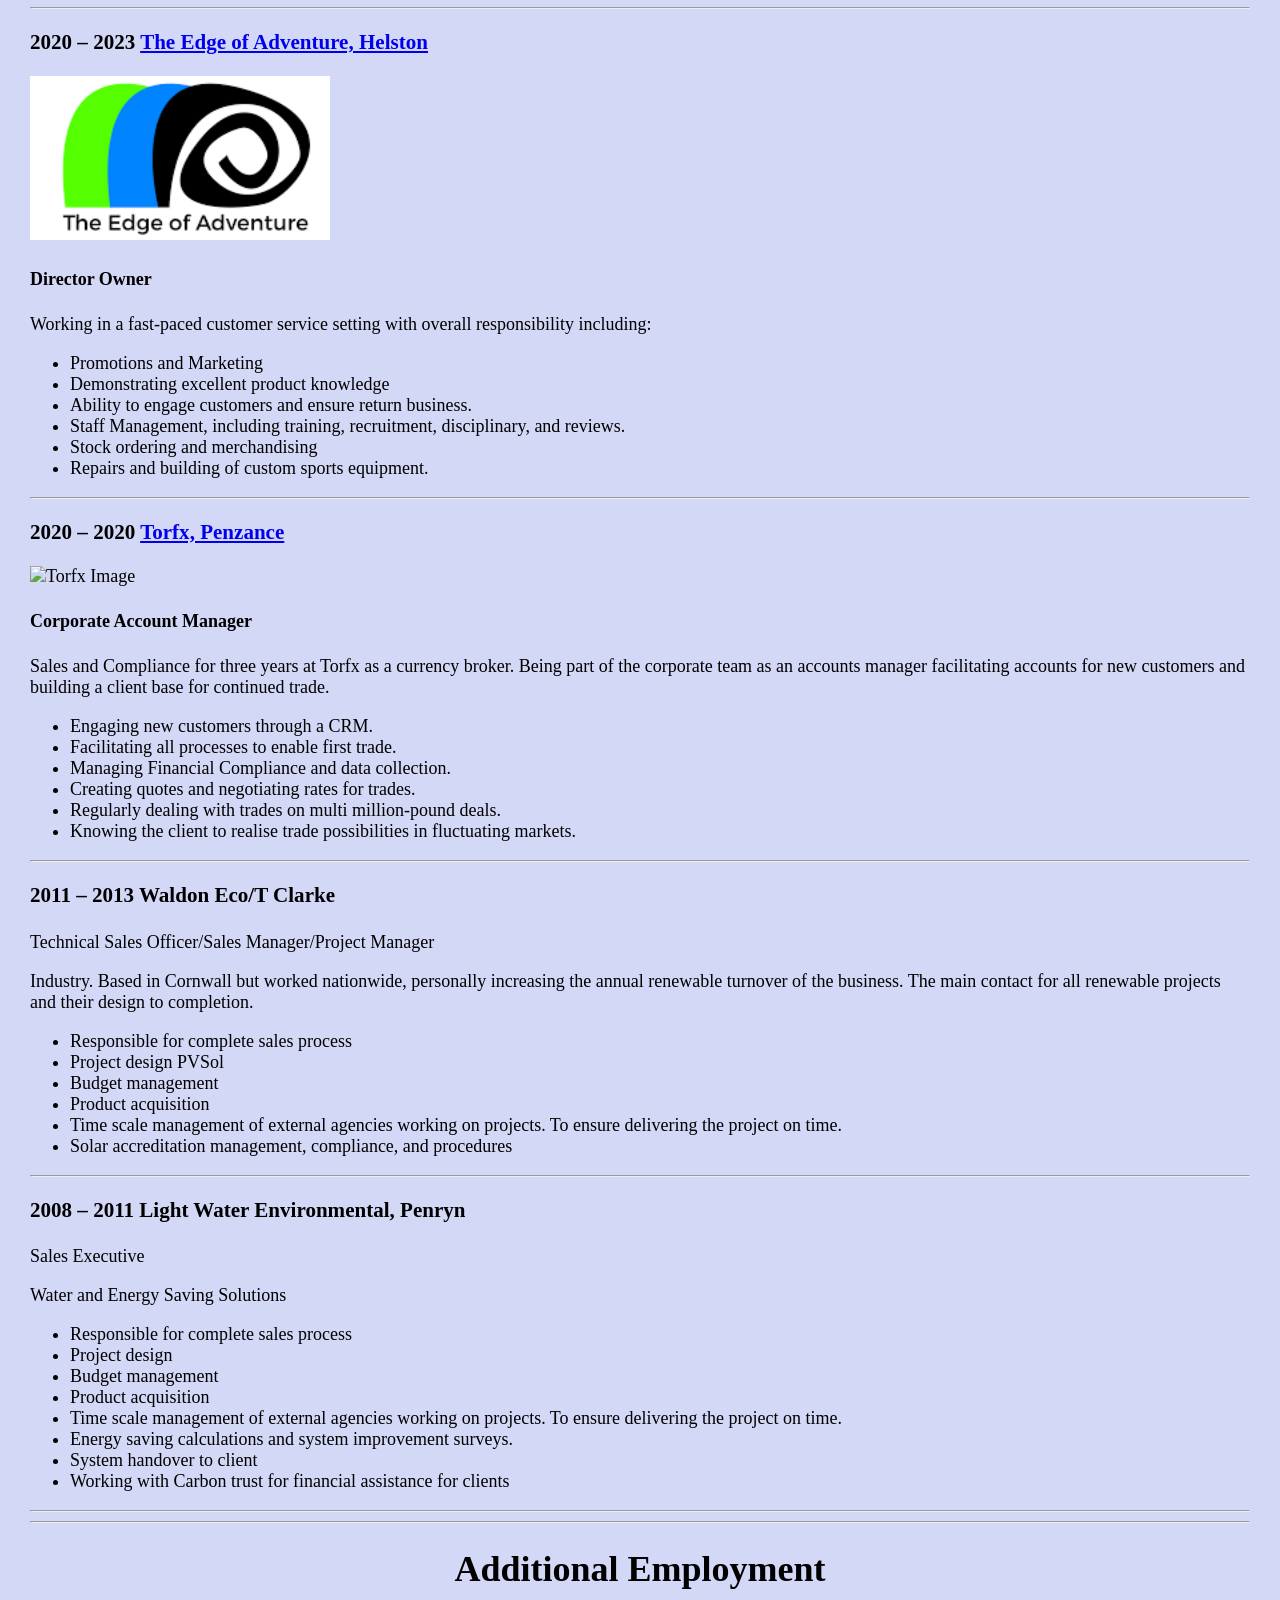
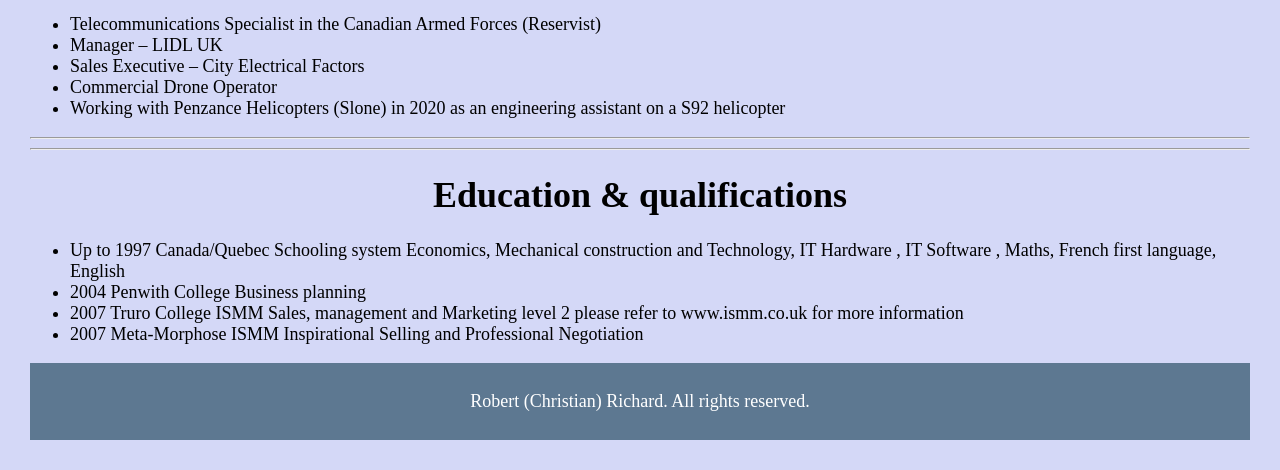
==== commit 48d32066: "Update 20" ====
--- a/index.html
+++ b/index.html
@@ -206,7 +206,7 @@
 
   <footer>
     <div id="footer">
-        <p>Robert (Christian) Richard. All rights reserved</p>
+        <p>Robert (Christian) Richard. All rights reserved.</p>
     </div>
   </footer>
 
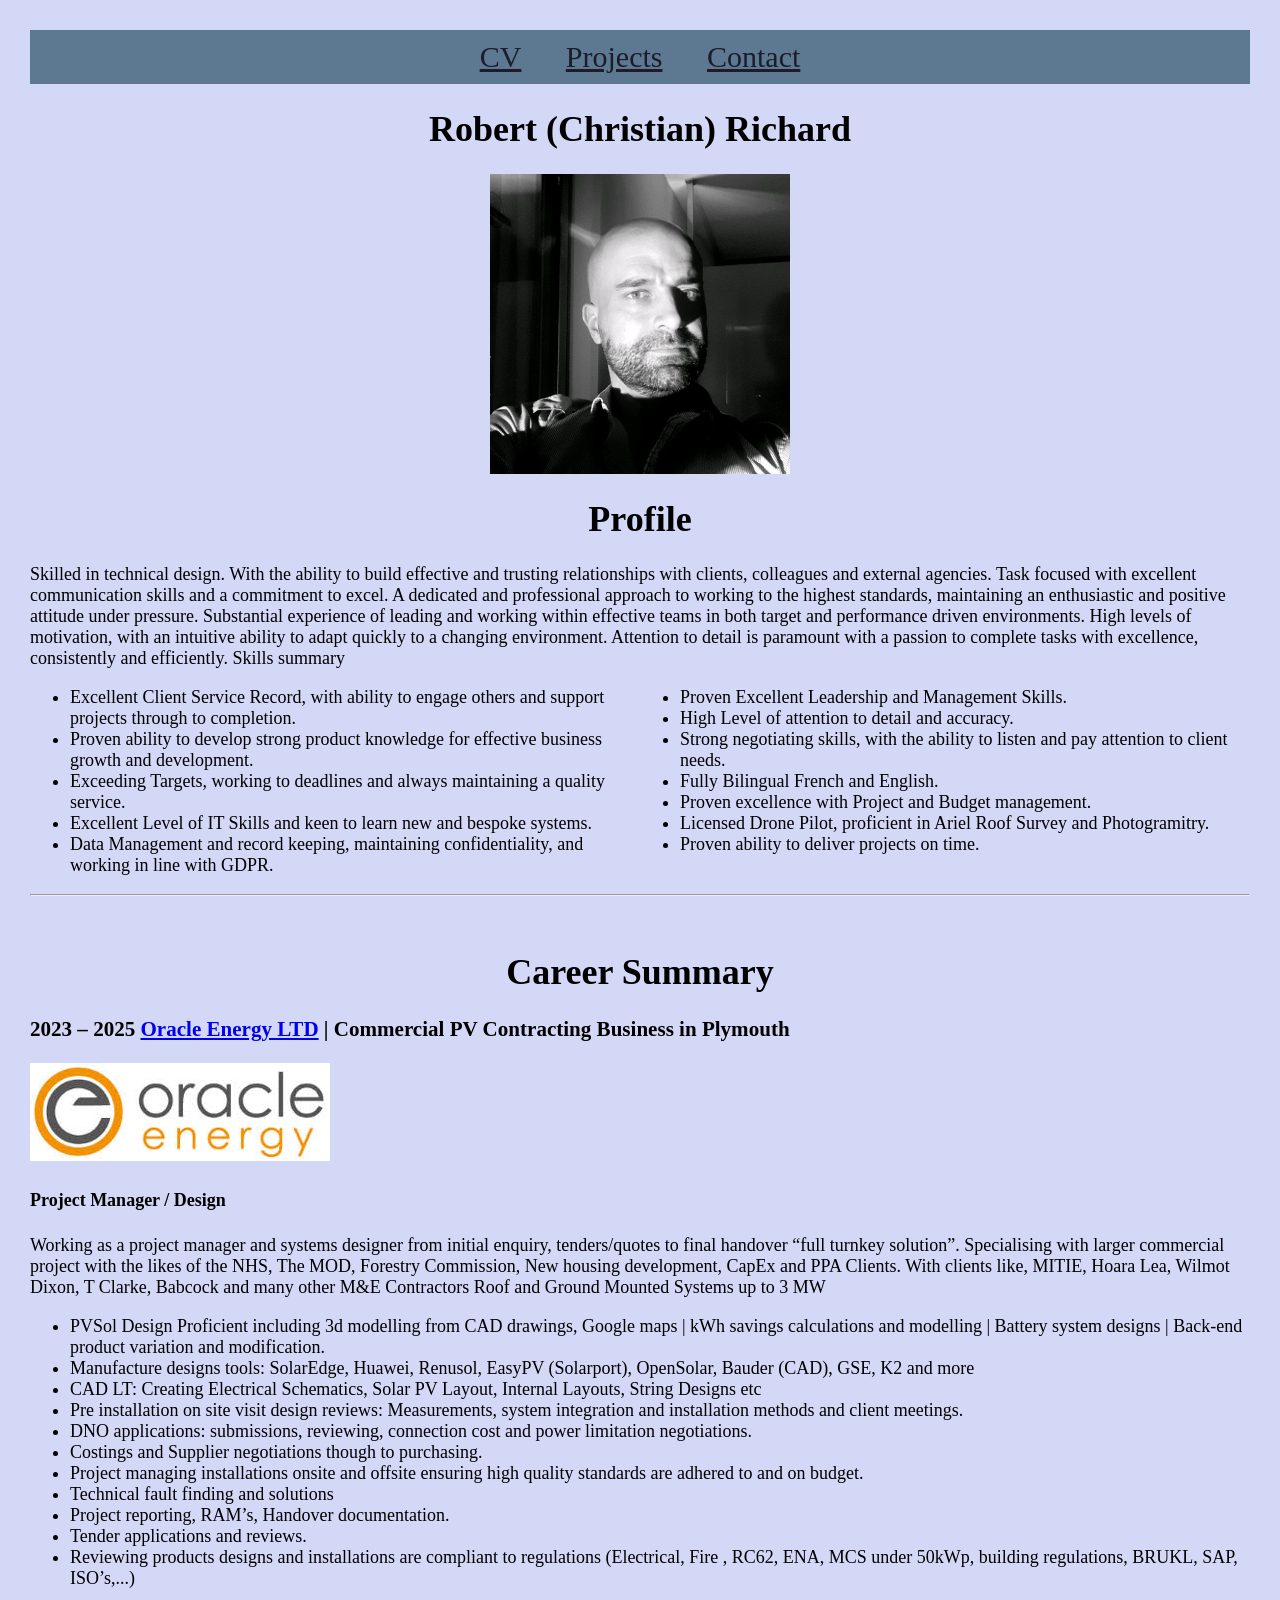
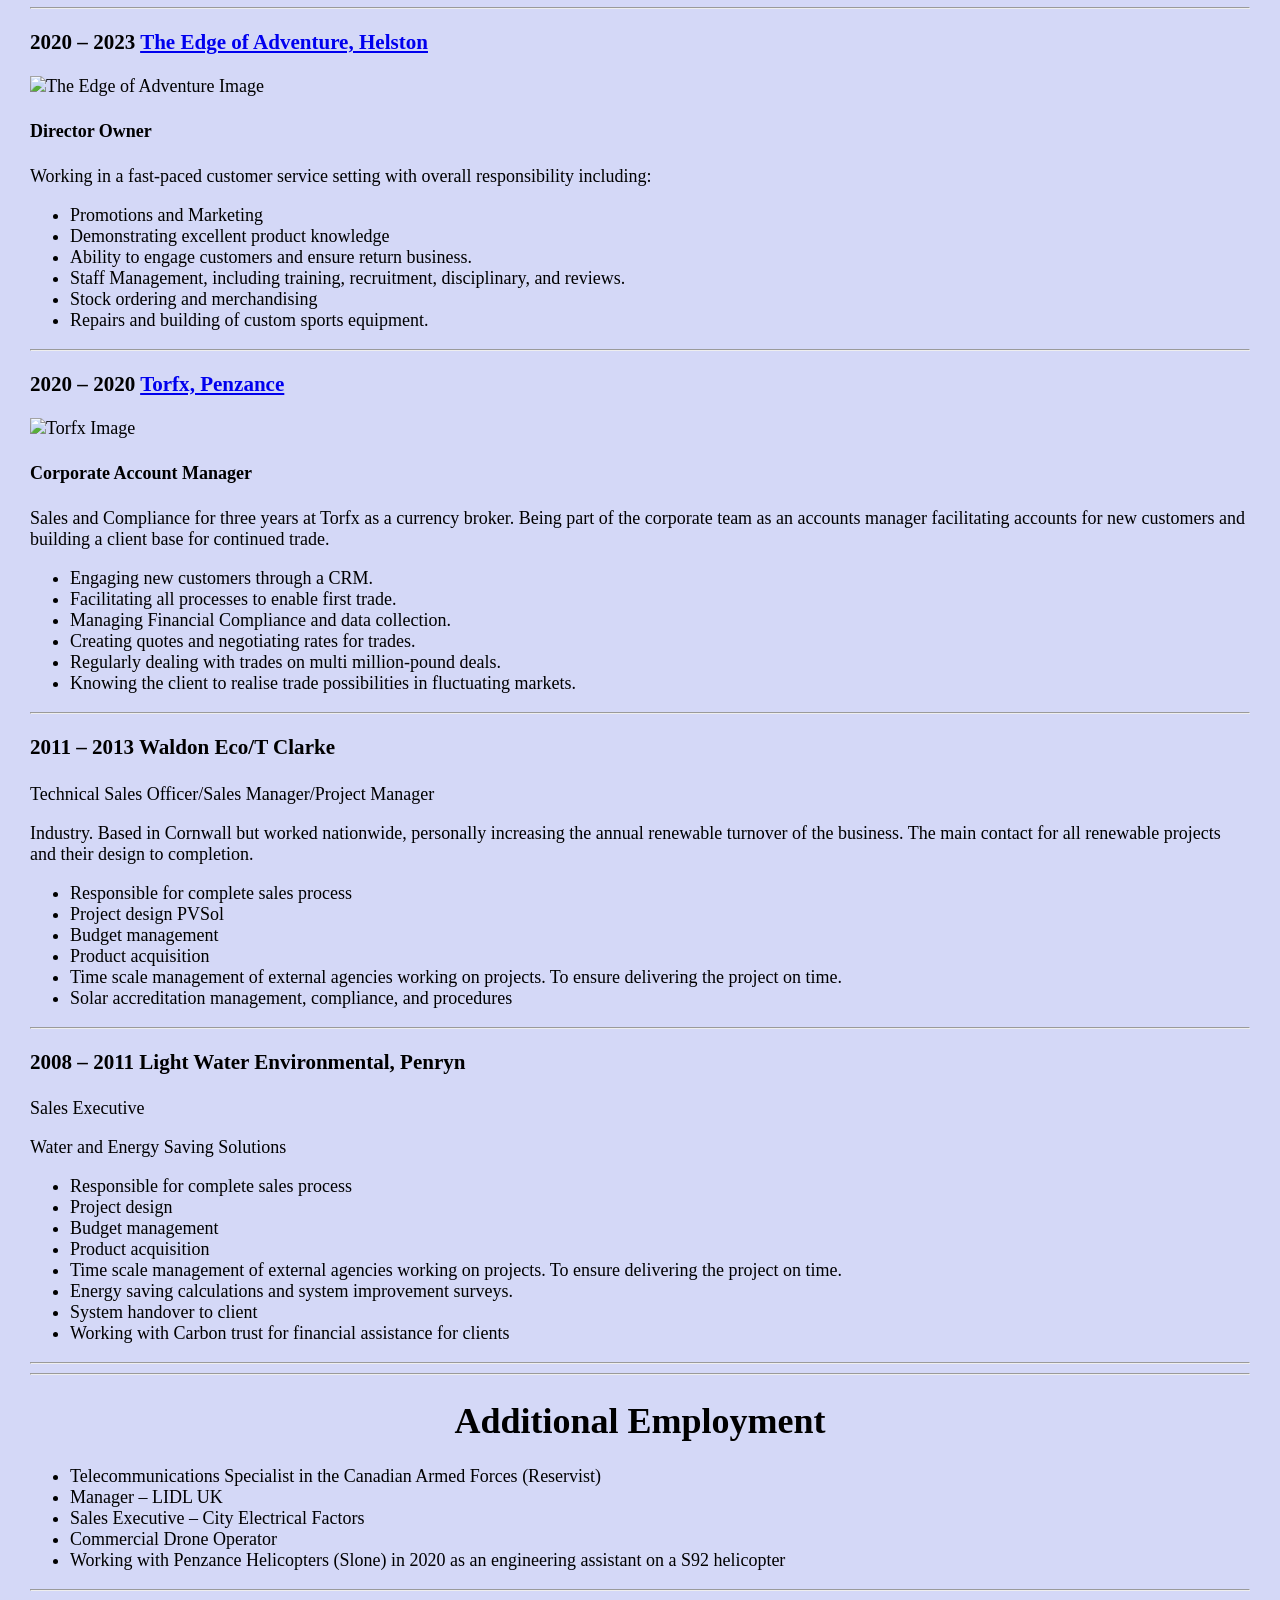
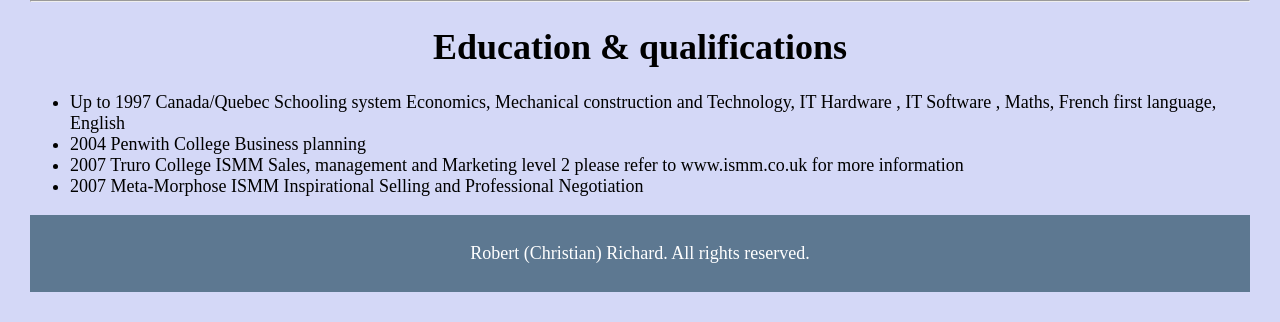
==== commit d2c01c67: "Update 20" ====
--- a/index.html
+++ b/index.html
@@ -90,7 +90,7 @@
 
 <h3>2020 – 2023		 <a <a href="https://cornwall-living.co.uk/business/edge-of-adventure/" target="_blank" rel="noopener noreferrer"> The Edge of Adventure, Helston</a></h3>
 
-<img src="images/Theedge.png" alt="The Edge of Adventure Image" width="300" >
+<img src="/GithubPersonalwebpage/images/Theedge.png" alt="The Edge of Adventure Image" width="300" >
 
 <h4>Director Owner</h4> 
  
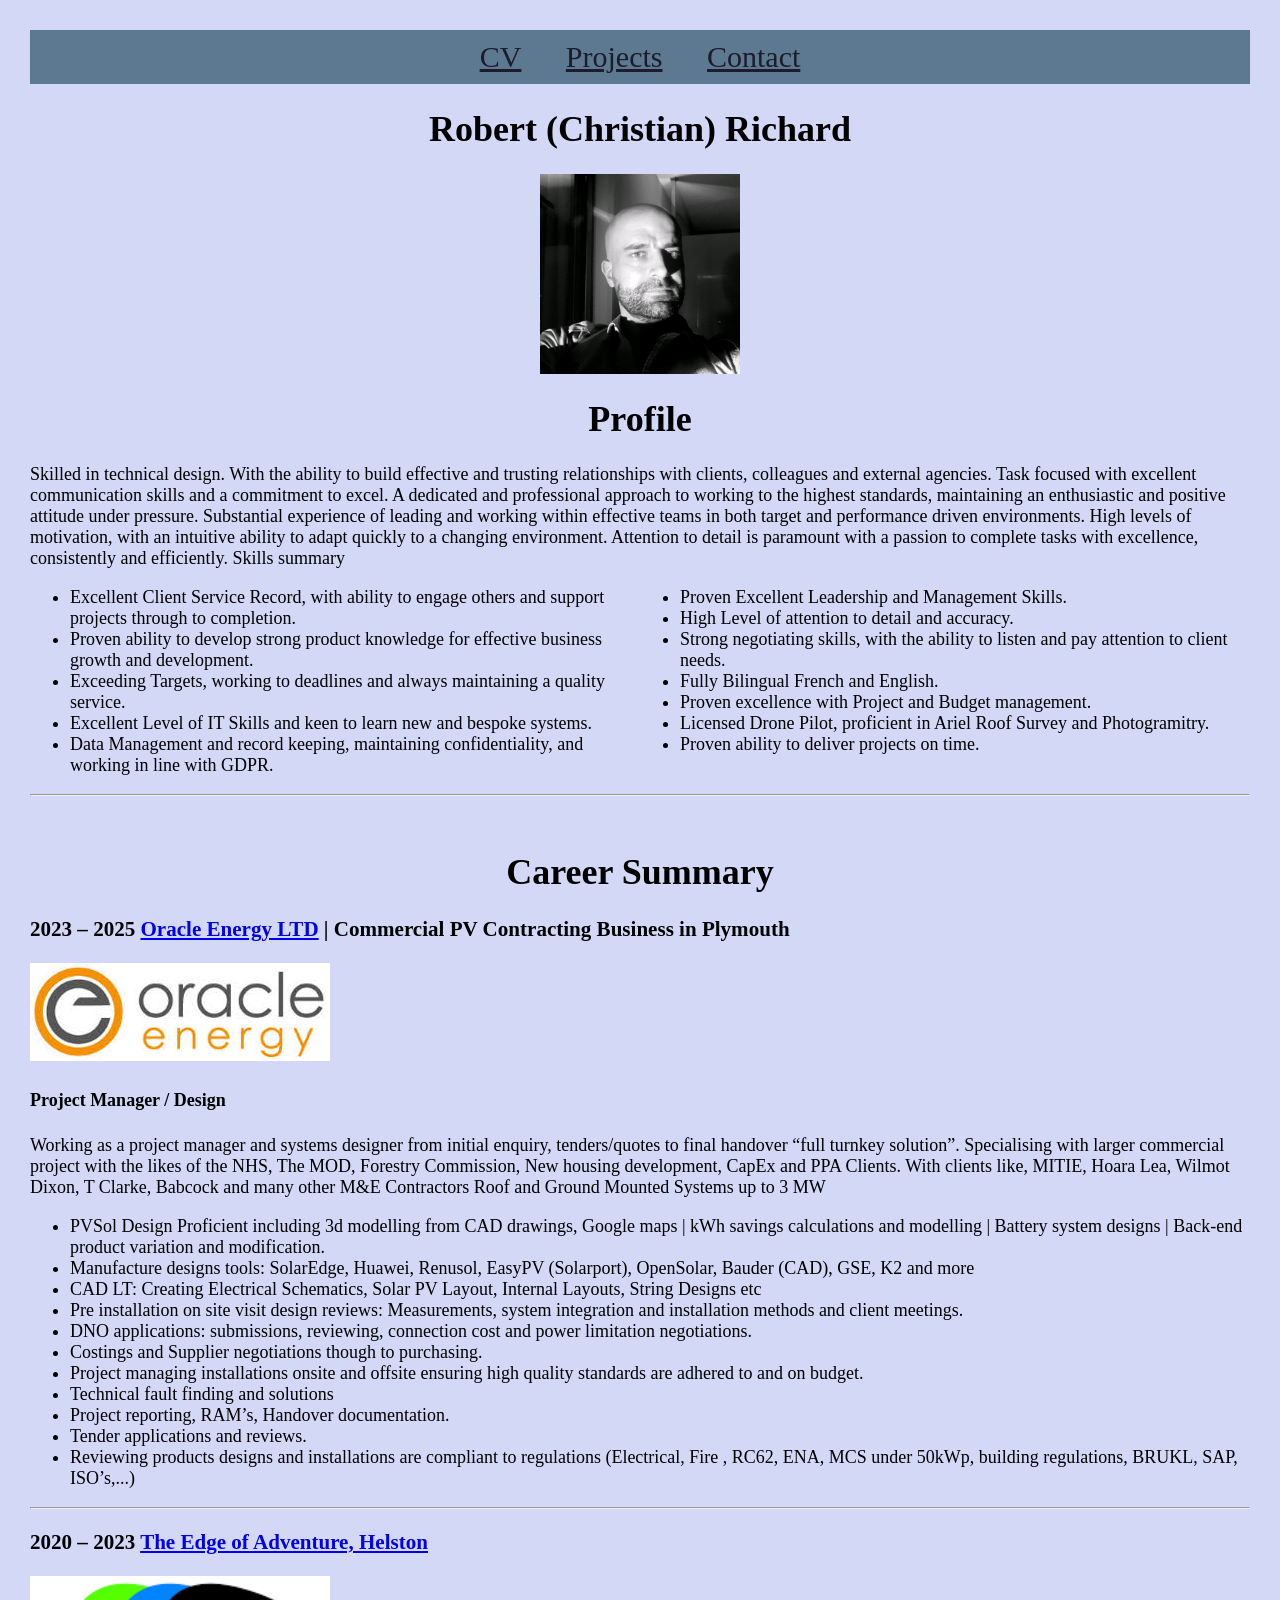
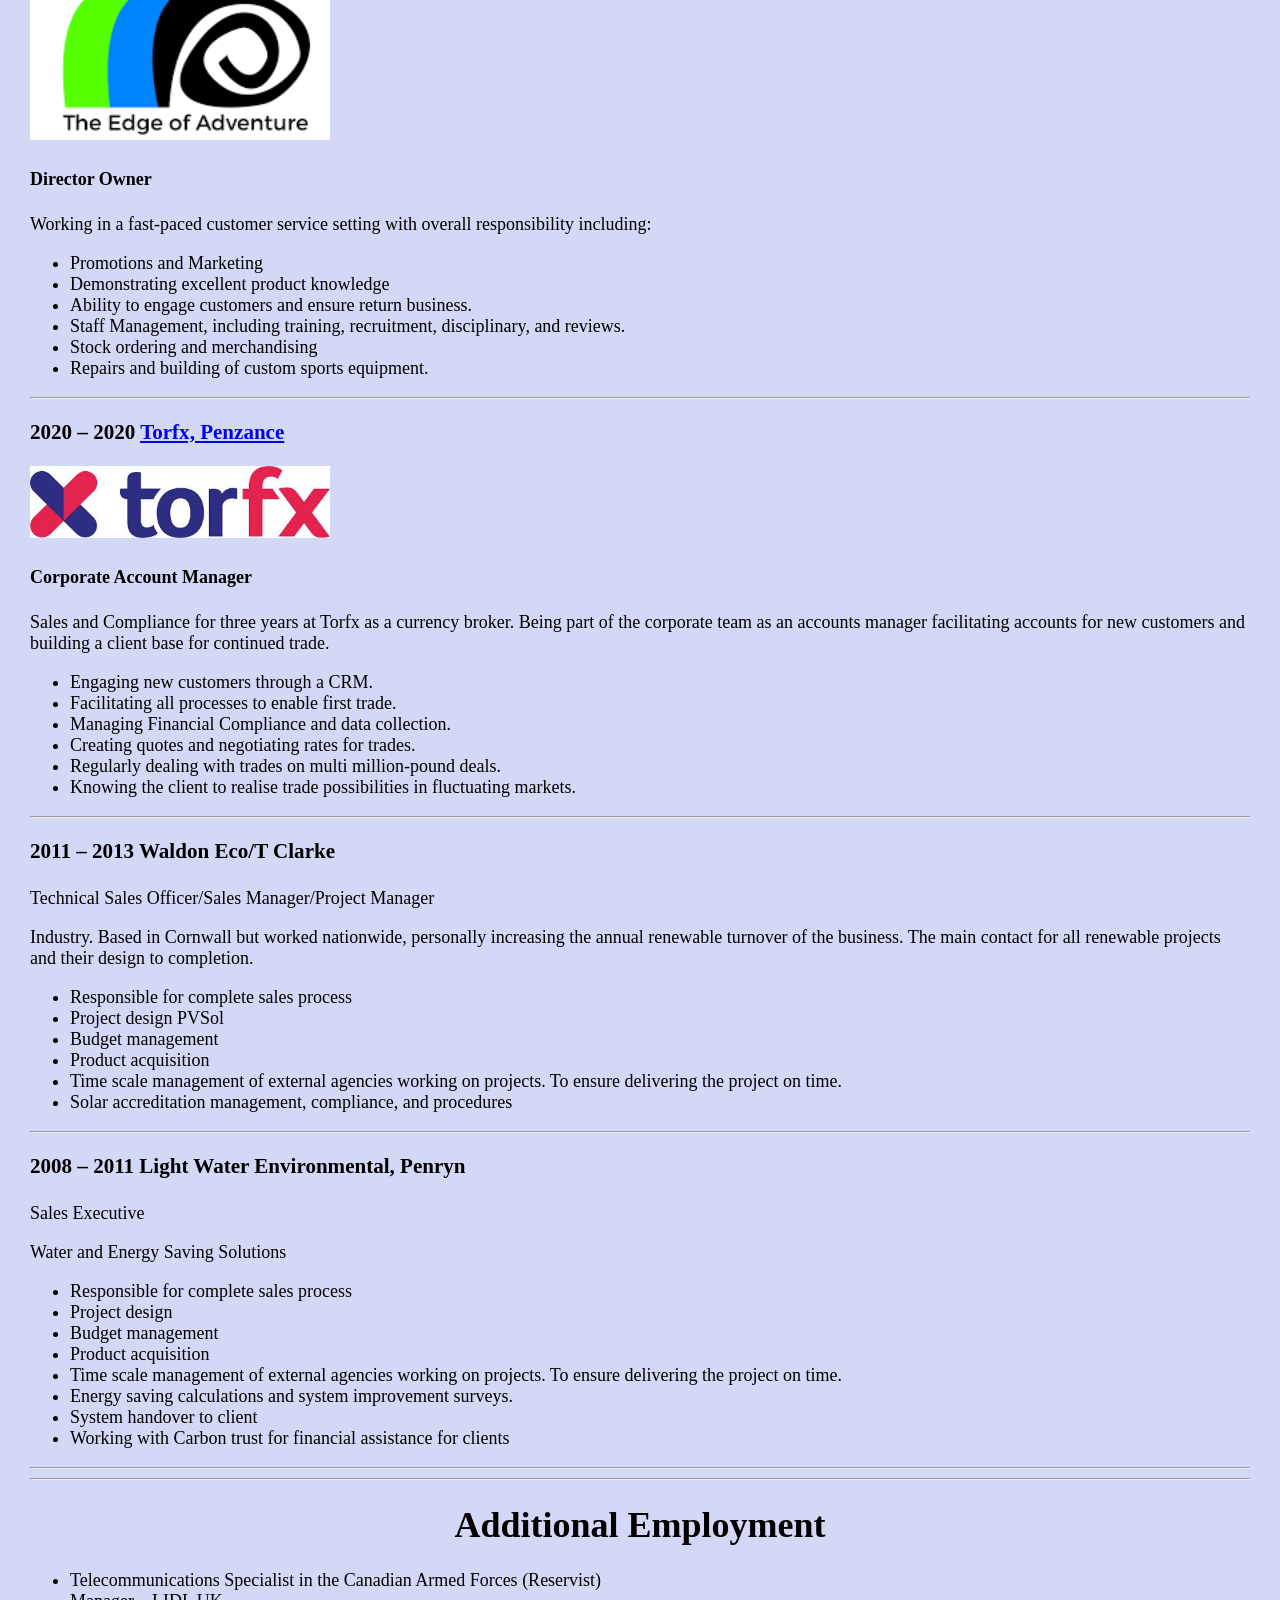
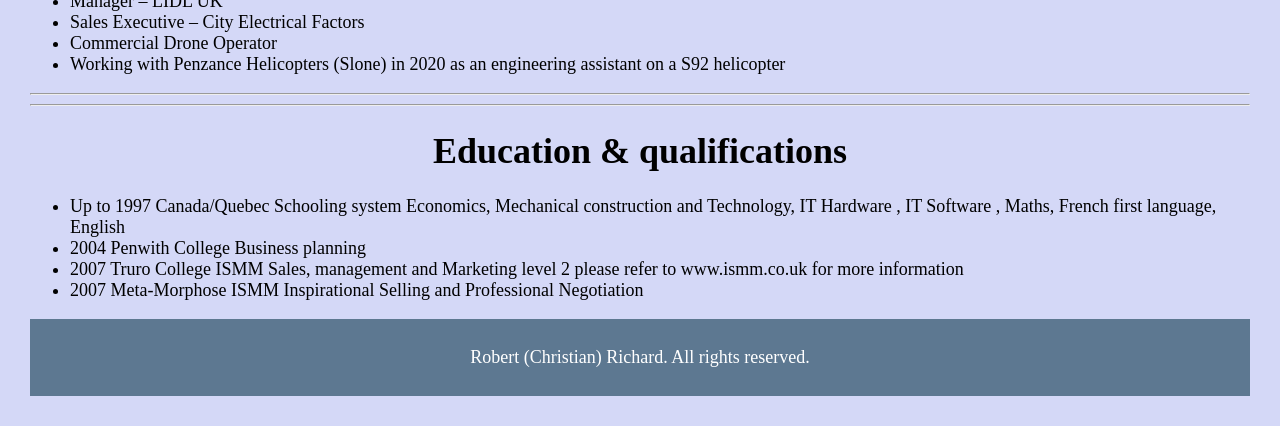
==== commit 244c3abe: "Update 21" ====
--- a/index.html
+++ b/index.html
@@ -23,7 +23,7 @@
 <h1>Robert (Christian) Richard</h1>
 
 <div>
-  <img src="./images/ChrisLinkrdin.png" class="center" width="300" alt="Chris LinkedIn Image">
+  <img src="./images/ChrisLinkrdin.png" class="center" width="200" alt="Chris LinkedIn Image">
 
 </div>
 
@@ -90,7 +90,7 @@
 
 <h3>2020 – 2023		 <a <a href="https://cornwall-living.co.uk/business/edge-of-adventure/" target="_blank" rel="noopener noreferrer"> The Edge of Adventure, Helston</a></h3>
 
-<img src="/GithubPersonalwebpage/images/Theedge.png" alt="The Edge of Adventure Image" width="300" >
+<img src="images/Theedge.png" alt="The Edge of Adventure Image" width="300" >
 
 <h4>Director Owner</h4> 
  
@@ -111,7 +111,7 @@
 <div>
  
 <h3>2020 – 2020 <a href="https://blog.torfx.com/company-news/meet-the-team-chris-richard-corporate-accountant-executive/" target="_blank" rel="noopener noreferrer">Torfx, Penzance</a> </h3>
-<img src="/GithubPersonalwebpage/images/Torfx.jpeg" alt="Torfx Image" width="300" >
+<img src="images/Torfx.jpeg" alt="Torfx Image" width="300" >
 
 
 <h4>Corporate Account Manager</h4>
--- a/style.css
+++ b/style.css
@@ -59,37 +59,116 @@
 .big-center {
   font-size: 22px;
   text-align: center;
+  display: block;
 
+}
+
+
+
+/* Form Section */
+
+.section {
+    max-width: 600px;
+    margin: 40px auto;
+    background-color: #ffffff;
+    border: 1px solid #b0b8d8;
+    border-radius: 10px;
+    padding: 2rem;
+}
+
+.form-group {
+    margin-bottom: 1.2rem;
+}
+
+.form-group label {
+    display: block;
+    font-size: 18px;
+    color: #444;
+    margin-bottom: 4px;
+}
+
+.form-group input[type="text"],
+.form-group input[type="email"],
+.form-group input[type="tel"],
+.form-group textarea {
+    width: 100%;
+    padding: 9px 12px;
+    font-size: 16px;
+    border: 1px solid #b0b8d8;
+    border-radius: 6px;
+    background-color: #f7f8fd;
+    color: #1d1c2c;
+}
+
+.form-group input:focus,
+.form-group textarea:focus {
+    outline: none;
+    border-color: #5d7891;
+    box-shadow: 0 0 0 3px rgba(93, 120, 145, 0.2);
+}
+
+.form-group textarea {
+    resize: vertical;
+    min-height: 110px;
+}
+
+.radio-group {
+    display: flex;
+    gap: 16px;
+    flex-wrap: wrap;
+    margin-top: 6px;
+}
+
+.radio-opt {
+    display: flex;
+    align-items: center;
+    gap: 6px;
+    font-size: 15px;
+    cursor: pointer;
+}
+
+.radio-opt input[type="radio"] {
+    accent-color: #5d7891;
+    width: 16px;
+    height: 16px;
+    cursor: pointer;
+}
+
+.submit-btn {
+    margin-top: 1.25rem;
+    width: 100%;
+    padding: 10px;
+    background-color: #5d7891;
+    color: white;
+    border: none;
+    border-radius: 6px;
+    font-size: 16px;
+    cursor: pointer;
+    font-weight: 600;
+}
+
+.submit-btn:hover {
+    background-color: #4a6275;
+}
+
+.success-msg {
+    display: none;
+    margin-top: 1rem;
+    padding: 10px 14px;
+    background-color: #e6f4ea;
+    color: #2d7a3a;
+    border-radius: 6px;
+    font-size: 15px;
+    text-align: center;
 }
 
 
 
 
 
-.form-group {
-    margin-bottom: 20px;
-}
 
-.section {
-    margin: auto;
-    padding: 20px;
-    margin-bottom: 40px;
-    width: 800px
-}
 
-input[type="submit"] {
-    background-color: #007acc;
-    color: white;
-    border: none;
-    padding: 10px 20px;
-    cursor: pointer;
-    border-radius: 4px;
 
-}
-
-.my-text-h2 {
-  text-align: center;
-}
 
 
 
@@ -100,4 +179,6 @@
     padding: 10px 20px;
     text-align: center;
 
-}+}
+
+
